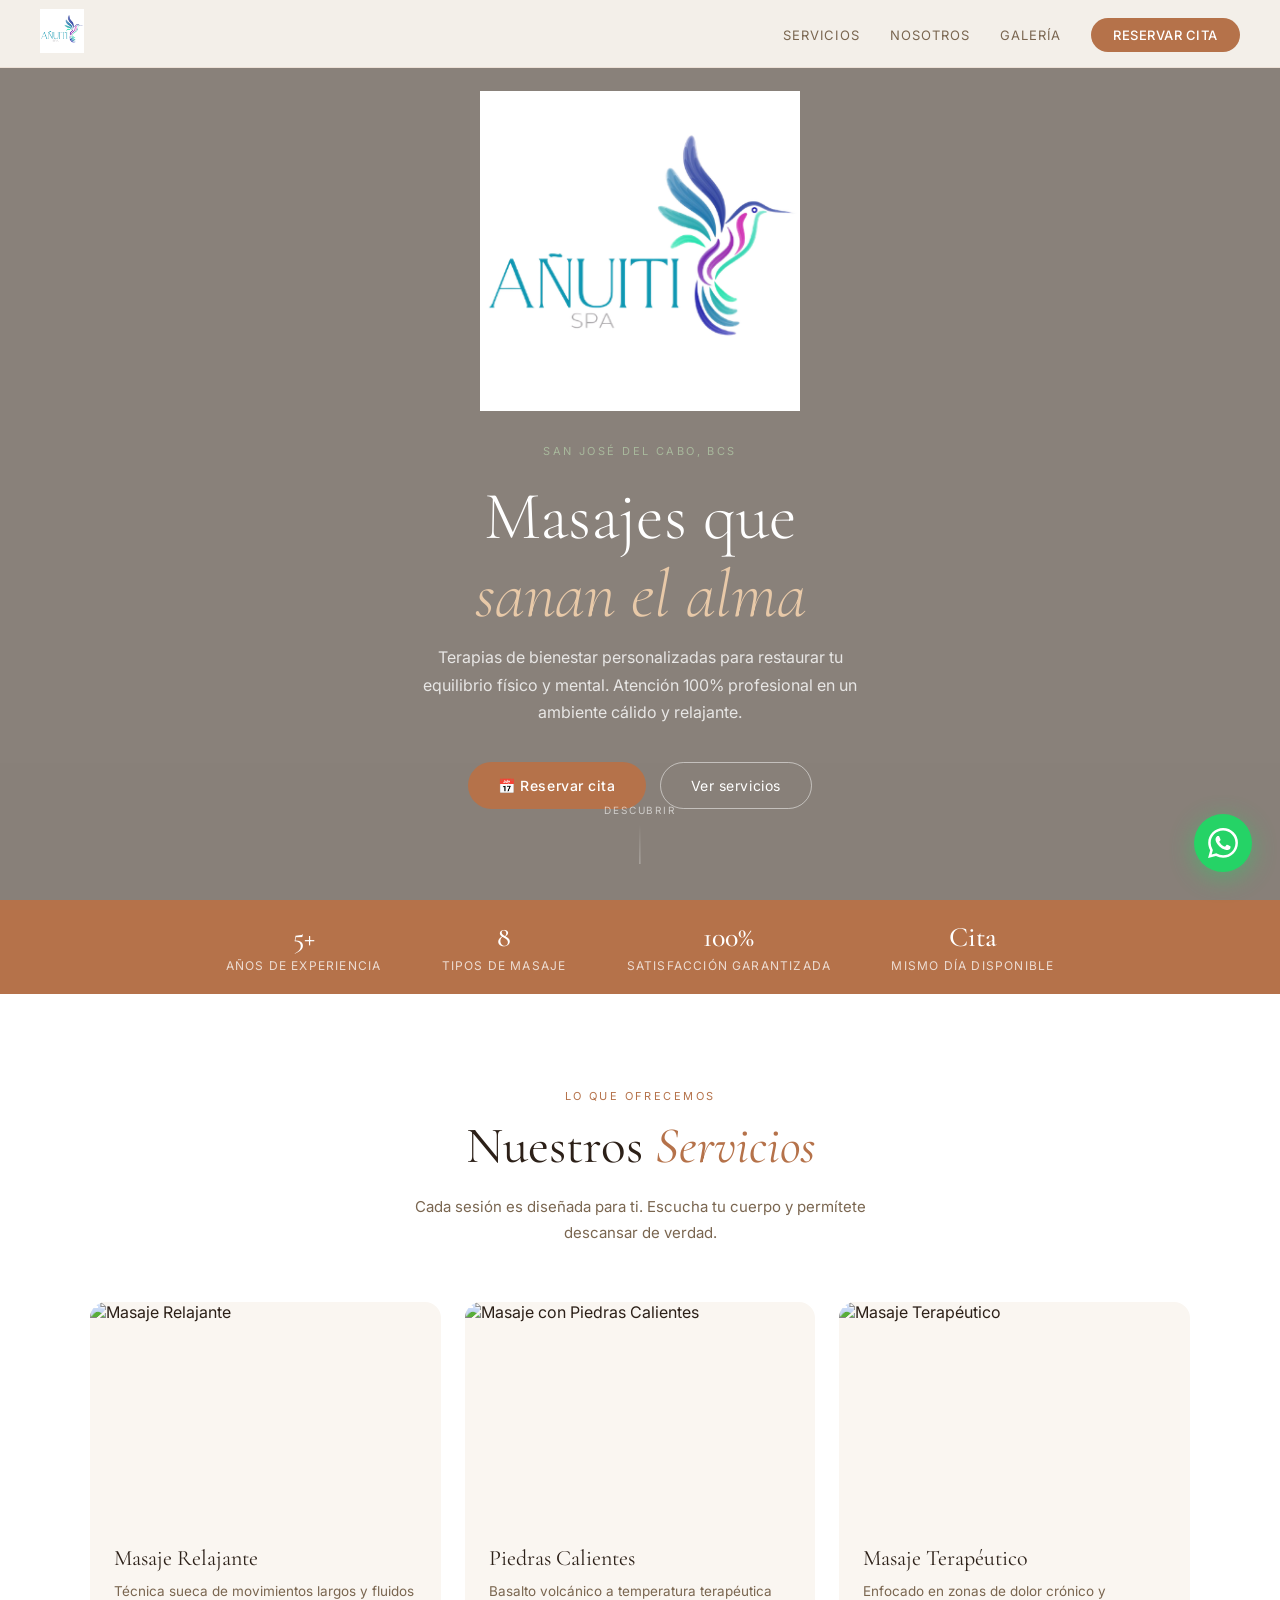
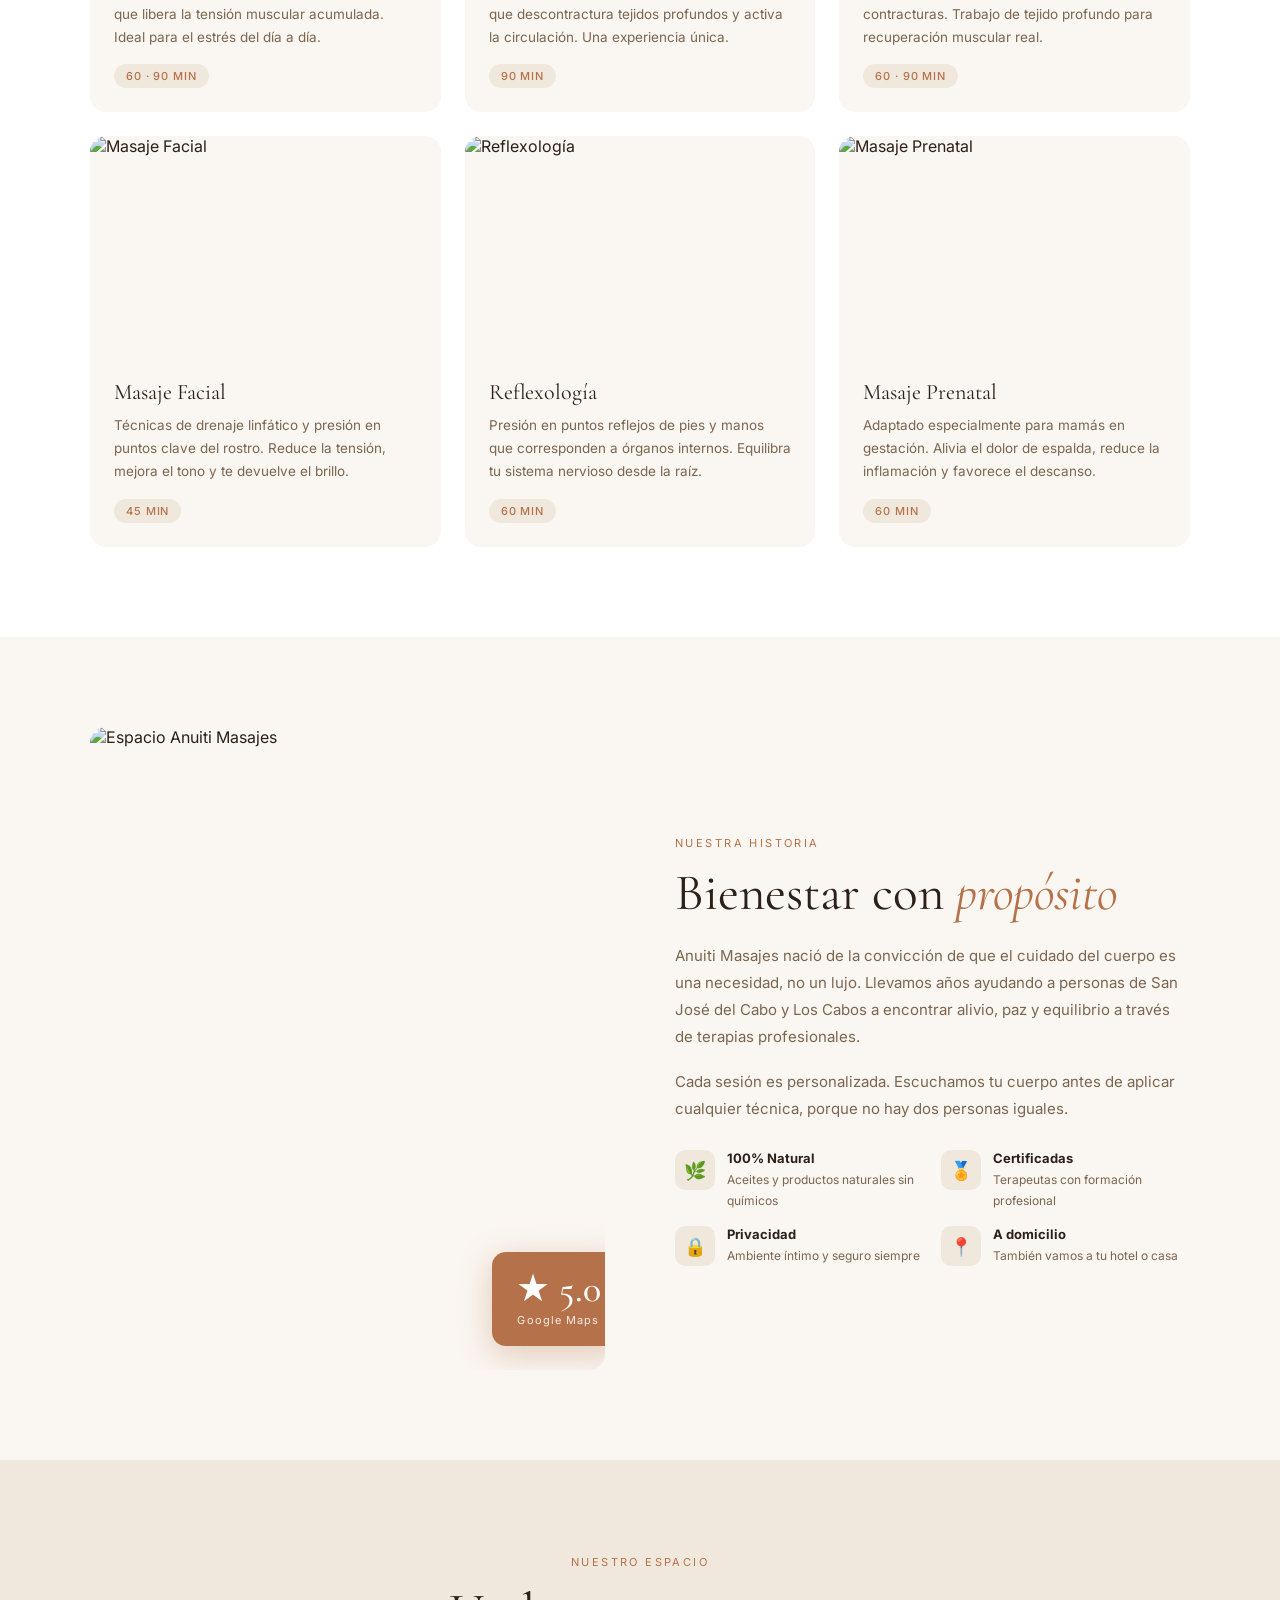
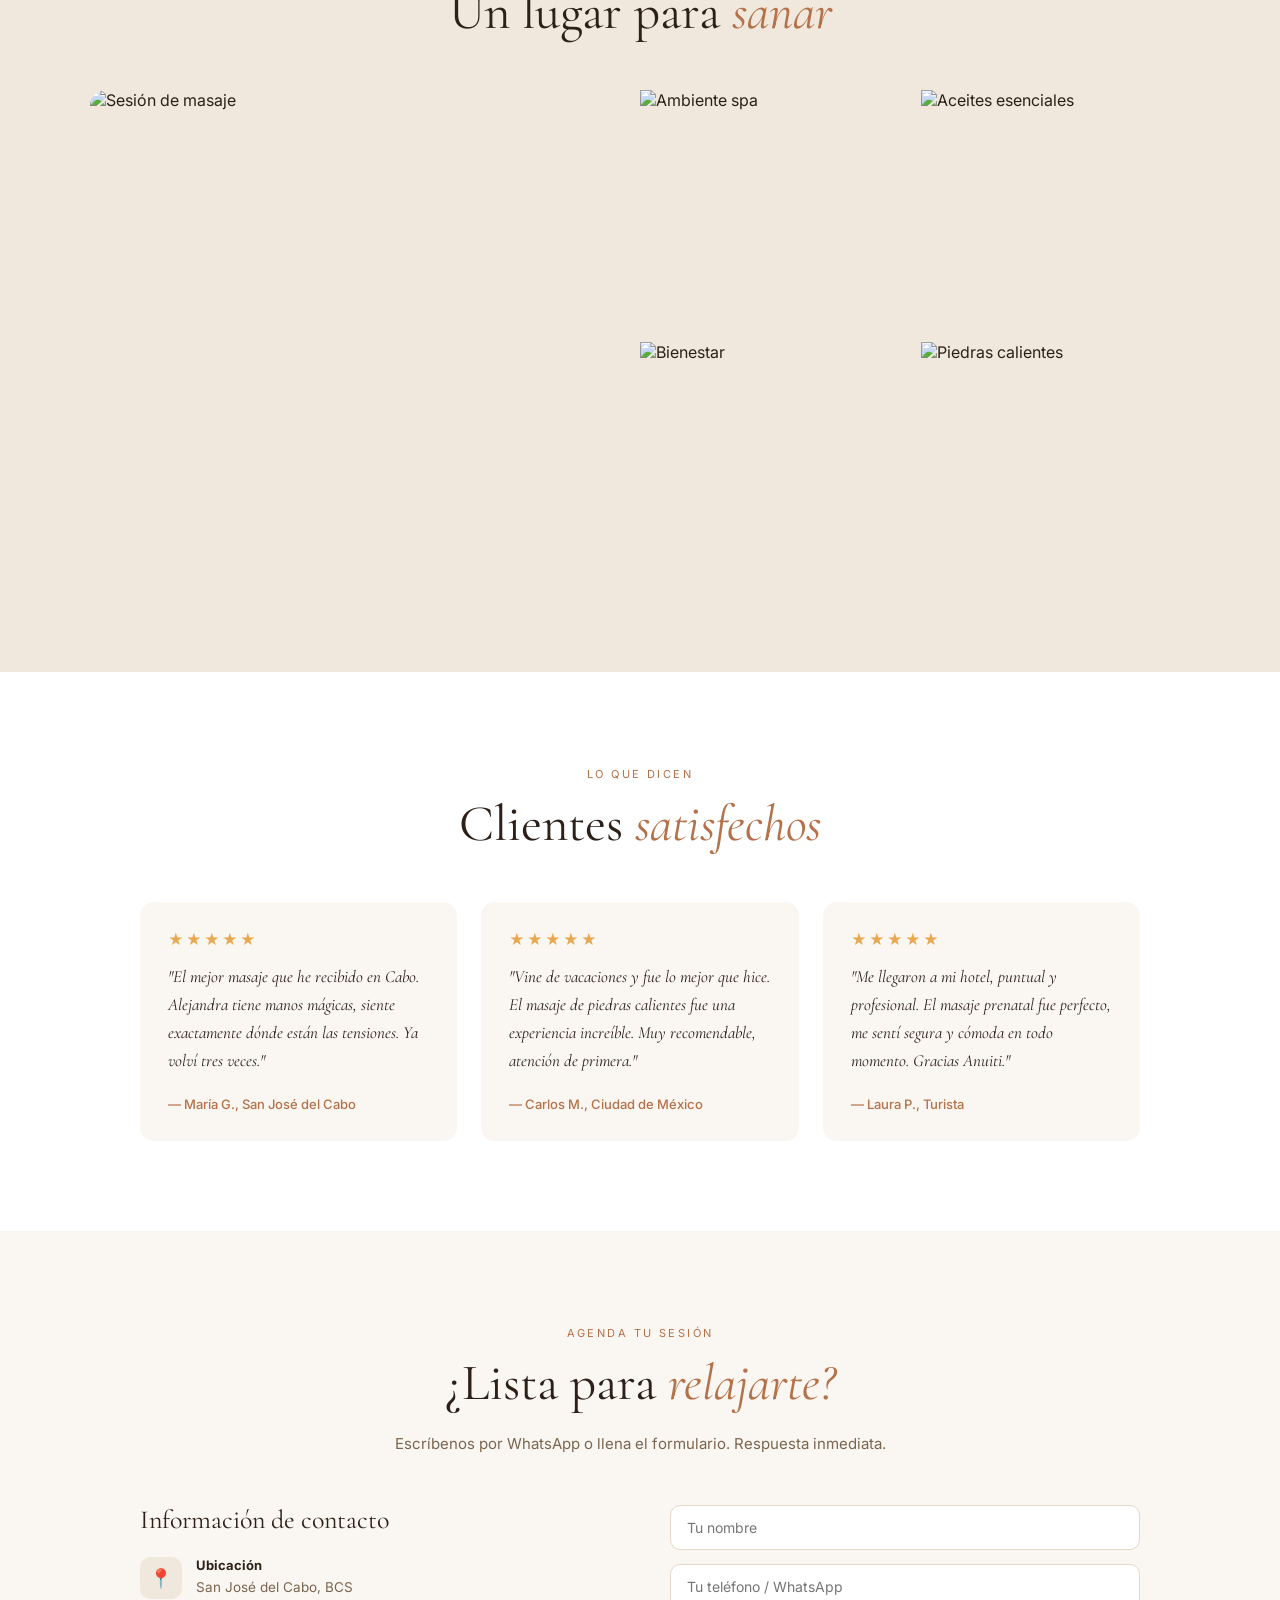
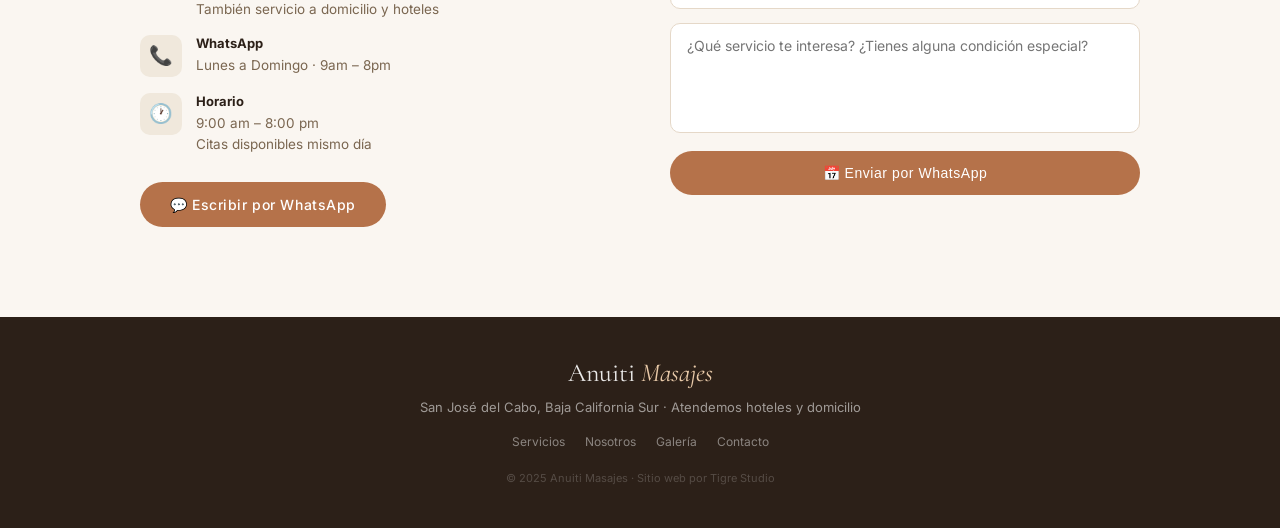
==== anuiti-masajes/index.html @ 9c4a6888 "Añuiti Spa — logo con animación fade en hero y nav" ====
<!DOCTYPE html>
<html lang="es">
<head>
<meta charset="UTF-8">
<meta name="viewport" content="width=device-width, initial-scale=1.0">
<title>Anuiti Masajes · San José del Cabo</title>
<link rel="preconnect" href="https://fonts.googleapis.com">
<link rel="preconnect" href="https://fonts.gstatic.com" crossorigin>
<link href="https://fonts.googleapis.com/css2?family=Cormorant+Garamond:ital,wght@0,300;0,400;0,500;1,300;1,400&family=Inter:wght@300;400;500&display=swap" rel="stylesheet">

<style>
  :root {
    --terra:      #B5724A;
    --terra-dark: #8C5235;
    --sage:       #7A8C6E;
    --sage-light: #A8B89C;
    --cream:      #FAF6F1;
    --cream-dark: #F0E8DC;
    --cream-mid:  #E5D8C8;
    --text-dark:  #2C2018;
    --text-mid:   #7A6650;
    --white:      #FFFFFF;
  }

  *, *::before, *::after { box-sizing: border-box; margin: 0; padding: 0; }
  html { scroll-behavior: smooth; }
  body {
    font-family: 'Inter', sans-serif;
    background: var(--cream);
    color: var(--text-dark);
    overflow-x: hidden;
  }
  h1, h2, h3, h4 {
    font-family: 'Cormorant Garamond', serif;
    font-weight: 400;
    line-height: 1.15;
  }

  /* ── NAV ──────────────────────────────────────────────── */
  nav {
    position: fixed;
    top: 0; left: 0; right: 0;
    z-index: 100;
    display: flex;
    align-items: center;
    justify-content: space-between;
    padding: 0 40px;
    height: 68px;
    background: rgba(250,246,241,0.94);
    backdrop-filter: blur(16px);
    border-bottom: 1px solid rgba(181,114,74,0.12);
    transition: box-shadow 0.3s;
  }
  nav.scrolled { box-shadow: 0 4px 24px rgba(44,32,24,0.08); }

  .nav-brand {
    font-family: 'Cormorant Garamond', serif;
    font-size: 22px;
    font-weight: 500;
    color: var(--terra-dark);
    letter-spacing: 0.04em;
    text-decoration: none;
  }
  .nav-brand span { font-style: italic; font-weight: 300; color: var(--terra); }

  .nav-links { display: flex; align-items: center; gap: 30px; list-style: none; }
  .nav-links a {
    font-size: 13px;
    font-weight: 400;
    letter-spacing: 0.08em;
    text-transform: uppercase;
    color: var(--text-mid);
    text-decoration: none;
    transition: color 0.2s;
  }
  .nav-links a:hover { color: var(--terra); }

  .nav-cta {
    background: var(--terra);
    color: #fff !important;
    padding: 9px 22px;
    border-radius: 40px;
    font-weight: 500 !important;
    letter-spacing: 0.04em !important;
    transition: background 0.2s !important;
  }
  .nav-cta:hover { background: var(--terra-dark) !important; }

  .nav-hamburger { display: none; cursor: pointer; padding: 4px; }
  .nav-hamburger span {
    display: block; width: 22px; height: 2px;
    background: var(--terra-dark); margin: 4px 0;
    transition: transform 0.3s;
  }

  /* ── HERO ──────────────────────────────────────────────── */
  .hero {
    position: relative;
    height: 100vh;
    min-height: 640px;
    display: flex;
    align-items: center;
    overflow: hidden;
  }
  .hero-img {
    position: absolute;
    inset: 0;
    background: url('https://images.unsplash.com/photo-1600334129128-685c5582fd35?w=1600&q=85&fit=crop') center/cover no-repeat;
  }
  .hero-overlay {
    position: absolute;
    inset: 0;
    background: rgba(44,32,24,0.55);
  }
  .hero-content {
    position: relative;
    z-index: 2;
    padding: 0 40px;
    max-width: 760px;
    text-align: center;
    margin: 0 auto;
    display: flex;
    flex-direction: column;
    align-items: center;
  }
  .hero-logo {
    width: clamp(180px, 32vw, 320px);
    margin-bottom: 28px;
    animation: heroLogoFade 2.8s ease-in-out forwards;
    opacity: 0;
  }
  @keyframes heroLogoFade {
    0%   { opacity: 0; transform: translateY(12px); }
    100% { opacity: 1; transform: translateY(0); }
  }
  .hero-text-wrap {
    animation: heroTextFade 2s ease-out 1.6s forwards;
    opacity: 0;
  }
  @keyframes heroTextFade {
    0%   { opacity: 0; transform: translateY(10px); }
    100% { opacity: 1; transform: translateY(0); }
  }
  .hero-eyebrow {
    display: inline-block;
    font-size: 11px;
    letter-spacing: 0.22em;
    text-transform: uppercase;
    color: var(--sage-light);
    margin-bottom: 20px;
  }
  .hero-content h1 {
    font-size: clamp(42px, 6vw, 68px);
    color: #fff;
    margin-bottom: 10px;
    font-weight: 300;
  }
  .hero-content h1 em {
    font-style: italic;
    color: #E8C9A8;
  }
  .hero-content p {
    font-size: 16px;
    line-height: 1.7;
    color: rgba(255,255,255,0.8);
    margin-bottom: 36px;
    max-width: 460px;
  }
  .hero-btns { display: flex; gap: 14px; flex-wrap: wrap; justify-content: center; }
  .btn-primary {
    display: inline-flex;
    align-items: center;
    gap: 8px;
    background: var(--terra);
    color: #fff;
    padding: 14px 30px;
    border-radius: 40px;
    font-size: 14px;
    font-weight: 500;
    text-decoration: none;
    letter-spacing: 0.04em;
    transition: background 0.2s, transform 0.2s;
  }
  .btn-primary:hover { background: var(--terra-dark); transform: translateY(-1px); }
  .btn-outline {
    display: inline-flex;
    align-items: center;
    gap: 8px;
    border: 1.5px solid rgba(255,255,255,0.5);
    color: #fff;
    padding: 14px 30px;
    border-radius: 40px;
    font-size: 14px;
    font-weight: 400;
    text-decoration: none;
    letter-spacing: 0.04em;
    transition: border-color 0.2s, background 0.2s;
  }
  .btn-outline:hover { border-color: #fff; background: rgba(255,255,255,0.1); }

  .hero-scroll {
    position: absolute;
    bottom: 36px;
    left: 50%;
    transform: translateX(-50%);
    display: flex;
    flex-direction: column;
    align-items: center;
    gap: 8px;
    z-index: 2;
    opacity: 0.6;
  }
  .hero-scroll span { font-size: 10px; letter-spacing: 0.18em; text-transform: uppercase; color: #fff; }
  .scroll-line {
    width: 1px; height: 40px;
    background: linear-gradient(to bottom, transparent, rgba(255,255,255,0.7));
    animation: scrollPulse 2s ease-in-out infinite;
  }
  @keyframes scrollPulse { 0%,100%{opacity:.4;transform:scaleY(1)} 50%{opacity:1;transform:scaleY(1.2)} }

  /* ── INTRO STRIP ───────────────────────────────────────── */
  .intro-strip {
    background: var(--terra);
    padding: 20px 40px;
    display: flex;
    justify-content: center;
    gap: 60px;
    flex-wrap: wrap;
  }
  .intro-stat { text-align: center; }
  .intro-stat strong {
    display: block;
    font-family: 'Cormorant Garamond', serif;
    font-size: 28px;
    font-weight: 500;
    color: #fff;
  }
  .intro-stat span { font-size: 12px; letter-spacing: 0.1em; text-transform: uppercase; color: rgba(255,255,255,0.75); }

  /* ── SECTION BASE ──────────────────────────────────────── */
  section { padding: 90px 40px; }
  .section-label {
    display: inline-block;
    font-size: 11px;
    letter-spacing: 0.22em;
    text-transform: uppercase;
    color: var(--terra);
    margin-bottom: 14px;
  }
  .section-title {
    font-size: clamp(34px, 4vw, 52px);
    color: var(--text-dark);
    margin-bottom: 18px;
  }
  .section-title em { font-style: italic; color: var(--terra); }
  .section-sub {
    font-size: 15px;
    line-height: 1.75;
    color: var(--text-mid);
    max-width: 520px;
  }
  .centered { text-align: center; }
  .centered .section-sub { margin: 0 auto; }

  /* ── SERVICIOS ─────────────────────────────────────────── */
  #servicios { background: var(--white); }
  .servicios-grid {
    display: grid;
    grid-template-columns: repeat(auto-fit, minmax(280px, 1fr));
    gap: 24px;
    margin-top: 56px;
    max-width: 1100px;
    margin-left: auto;
    margin-right: auto;
  }
  .servicio-card {
    background: var(--cream);
    border-radius: 16px;
    overflow: hidden;
    transition: transform 0.3s, box-shadow 0.3s;
  }
  .servicio-card:hover {
    transform: translateY(-6px);
    box-shadow: 0 20px 48px rgba(44,32,24,0.1);
  }
  .servicio-img {
    width: 100%;
    height: 220px;
    object-fit: cover;
    display: block;
  }
  .servicio-body { padding: 24px; }
  .servicio-body h3 {
    font-size: 22px;
    color: var(--text-dark);
    margin-bottom: 8px;
  }
  .servicio-body p {
    font-size: 13.5px;
    line-height: 1.7;
    color: var(--text-mid);
    margin-bottom: 16px;
  }
  .servicio-tag {
    display: inline-block;
    background: var(--cream-dark);
    color: var(--terra);
    font-size: 11px;
    font-weight: 500;
    letter-spacing: 0.08em;
    text-transform: uppercase;
    padding: 5px 12px;
    border-radius: 20px;
  }

  /* ── SOBRE NOSOTROS ────────────────────────────────────── */
  #nosotros {
    background: var(--cream);
    padding: 90px 40px;
  }
  .nosotros-wrap {
    display: grid;
    grid-template-columns: 1fr 1fr;
    gap: 70px;
    align-items: center;
    max-width: 1100px;
    margin: 0 auto;
  }
  .nosotros-img-wrap {
    position: relative;
    border-radius: 16px;
    overflow: hidden;
    aspect-ratio: 4/5;
  }
  .nosotros-img-wrap img {
    width: 100%;
    height: 100%;
    object-fit: cover;
  }
  .nosotros-badge {
    position: absolute;
    bottom: 24px;
    right: -20px;
    background: var(--terra);
    color: #fff;
    border-radius: 14px;
    padding: 18px 24px;
    text-align: center;
    box-shadow: 0 8px 32px rgba(181,114,74,0.35);
  }
  .nosotros-badge strong {
    display: block;
    font-family: 'Cormorant Garamond', serif;
    font-size: 38px;
    font-weight: 500;
    line-height: 1;
  }
  .nosotros-badge span { font-size: 11px; letter-spacing: 0.1em; opacity: 0.85; }
  .nosotros-text .section-title { margin-bottom: 20px; }
  .nosotros-text p {
    font-size: 15px;
    line-height: 1.8;
    color: var(--text-mid);
    margin-bottom: 18px;
  }
  .nosotros-pillars {
    display: grid;
    grid-template-columns: 1fr 1fr;
    gap: 16px;
    margin-top: 28px;
  }
  .pillar {
    display: flex;
    align-items: flex-start;
    gap: 12px;
  }
  .pillar-icon {
    width: 40px;
    height: 40px;
    border-radius: 10px;
    background: var(--cream-dark);
    display: flex;
    align-items: center;
    justify-content: center;
    font-size: 18px;
    flex-shrink: 0;
  }
  .pillar-text strong { display: block; font-size: 13px; color: var(--text-dark); margin-bottom: 2px; }
  .pillar-text span { font-size: 12px; color: var(--text-mid); line-height: 1.5; }

  /* ── GALERÍA ───────────────────────────────────────────── */
  #galeria { background: var(--cream-dark); }
  .galeria-grid {
    display: grid;
    grid-template-columns: 2fr 1fr 1fr;
    grid-template-rows: 240px 240px;
    gap: 12px;
    max-width: 1100px;
    margin: 48px auto 0;
    border-radius: 16px;
    overflow: hidden;
  }
  .galeria-item { overflow: hidden; position: relative; }
  .galeria-item img {
    width: 100%;
    height: 100%;
    object-fit: cover;
    transition: transform 0.5s;
  }
  .galeria-item:hover img { transform: scale(1.06); }
  .galeria-item:first-child { grid-row: 1 / 3; }

  /* ── TESTIMONIOS ───────────────────────────────────────── */
  #testimonios { background: var(--white); }
  .testimonios-grid {
    display: grid;
    grid-template-columns: repeat(auto-fit, minmax(280px, 1fr));
    gap: 24px;
    margin-top: 48px;
    max-width: 1000px;
    margin-left: auto;
    margin-right: auto;
  }
  .testimonio-card {
    background: var(--cream);
    border-radius: 14px;
    padding: 28px;
    position: relative;
  }
  .testimonio-stars { color: #E8A850; font-size: 15px; margin-bottom: 14px; letter-spacing: 2px; }
  .testimonio-card p {
    font-family: 'Cormorant Garamond', serif;
    font-size: 17px;
    font-style: italic;
    line-height: 1.65;
    color: var(--text-dark);
    margin-bottom: 18px;
  }
  .testimonio-autor { font-size: 13px; font-weight: 500; color: var(--terra); }

  /* ── CONTACTO ──────────────────────────────────────────── */
  #contacto { background: var(--cream); }
  .contacto-wrap {
    display: grid;
    grid-template-columns: 1fr 1fr;
    gap: 60px;
    max-width: 1000px;
    margin: 48px auto 0;
    align-items: start;
  }
  .contacto-info h3 {
    font-size: 26px;
    margin-bottom: 22px;
    color: var(--text-dark);
  }
  .contacto-items { display: flex; flex-direction: column; gap: 16px; }
  .contacto-item { display: flex; align-items: flex-start; gap: 14px; }
  .contacto-item-icon {
    width: 42px;
    height: 42px;
    border-radius: 10px;
    background: var(--cream-dark);
    display: flex;
    align-items: center;
    justify-content: center;
    font-size: 19px;
    flex-shrink: 0;
  }
  .contacto-item-text strong { display: block; font-size: 13px; color: var(--text-dark); margin-bottom: 3px; }
  .contacto-item-text span { font-size: 13.5px; color: var(--text-mid); line-height: 1.5; }

  .contacto-form { display: flex; flex-direction: column; gap: 14px; }
  .form-group input,
  .form-group textarea {
    width: 100%;
    padding: 13px 16px;
    border: 1.5px solid var(--cream-mid);
    border-radius: 10px;
    font-family: 'Inter', sans-serif;
    font-size: 14px;
    color: var(--text-dark);
    background: var(--white);
    outline: none;
    transition: border-color 0.2s;
    resize: none;
  }
  .form-group input:focus,
  .form-group textarea:focus { border-color: var(--terra); }
  .form-group textarea { height: 110px; }
  .form-submit {
    display: flex;
    align-items: center;
    justify-content: center;
    gap: 10px;
    background: var(--terra);
    color: #fff;
    padding: 14px 28px;
    border-radius: 40px;
    font-size: 14px;
    font-weight: 500;
    border: none;
    cursor: pointer;
    letter-spacing: 0.04em;
    transition: background 0.2s;
  }
  .form-submit:hover { background: var(--terra-dark); }

  /* ── FOOTER ────────────────────────────────────────────── */
  footer {
    background: var(--text-dark);
    color: rgba(255,255,255,0.55);
    padding: 40px;
    text-align: center;
  }
  .footer-brand {
    font-family: 'Cormorant Garamond', serif;
    font-size: 26px;
    font-weight: 400;
    color: rgba(255,255,255,0.9);
    margin-bottom: 8px;
    display: block;
  }
  .footer-brand em { font-style: italic; color: #E8C9A8; }
  footer p { font-size: 13px; line-height: 1.7; }
  .footer-links { margin-top: 16px; display: flex; justify-content: center; gap: 20px; flex-wrap: wrap; }
  .footer-links a { color: rgba(255,255,255,0.45); font-size: 12px; text-decoration: none; transition: color 0.2s; }
  .footer-links a:hover { color: #E8C9A8; }

  /* ── WHATSAPP FLOAT ────────────────────────────────────── */
  .wa-float {
    position: fixed;
    bottom: 28px;
    right: 28px;
    z-index: 999;
    width: 58px;
    height: 58px;
    background: #25D366;
    border-radius: 50%;
    display: flex;
    align-items: center;
    justify-content: center;
    box-shadow: 0 6px 24px rgba(37,211,102,0.45);
    transition: transform 0.2s, box-shadow 0.2s;
    text-decoration: none;
  }
  .wa-float:hover { transform: scale(1.08); box-shadow: 0 10px 32px rgba(37,211,102,0.55); }
  .wa-float svg { width: 30px; height: 30px; fill: #fff; }

  /* ── RESPONSIVE ────────────────────────────────────────── */
  @media (max-width: 768px) {
    nav { padding: 0 20px; }
    .nav-links { display: none; }
    .nav-hamburger { display: block; }
    .nav-links.open {
      display: flex;
      flex-direction: column;
      position: fixed;
      top: 68px; left: 0; right: 0;
      background: var(--cream);
      padding: 24px 20px;
      gap: 16px;
      border-bottom: 1px solid var(--cream-mid);
    }
    .hero-content { padding: 0 24px; }
    .hero-content h1 { font-size: 42px; }
    section { padding: 60px 20px; }
    .nosotros-wrap { grid-template-columns: 1fr; gap: 36px; }
    .nosotros-badge { right: 16px; }
    .galeria-grid { grid-template-columns: 1fr 1fr; grid-template-rows: auto; }
    .galeria-item:first-child { grid-row: auto; }
    .contacto-wrap { grid-template-columns: 1fr; gap: 36px; }
    .intro-strip { gap: 32px; padding: 20px; }
  }
</style>
</head>
<body>

<!-- NAV -->
<nav id="mainNav">
  <a href="#" class="nav-brand"><img src="assets/LOGO ANUITI.png" alt="Añuiti Spa" style="height:44px;width:auto;object-fit:contain;" /></a>
  <ul class="nav-links" id="navLinks">
    <li><a href="#servicios">Servicios</a></li>
    <li><a href="#nosotros">Nosotros</a></li>
    <li><a href="#galeria">Galería</a></li>
    <li><a href="#contacto" class="nav-cta">Reservar cita</a></li>
  </ul>
  <div class="nav-hamburger" id="hamburger" onclick="toggleMenu()">
    <span></span><span></span><span></span>
  </div>
</nav>

<!-- HERO -->
<section class="hero" id="inicio">
  <div class="hero-img"></div>
  <div class="hero-overlay"></div>
  <div class="hero-content">
    <img src="assets/LOGO ANUITI.png" alt="Añuiti Spa" class="hero-logo" />
    <div class="hero-text-wrap">
      <span class="hero-eyebrow">San José del Cabo, BCS</span>
      <h1>Masajes que<br><em>sanan el alma</em></h1>
      <p>Terapias de bienestar personalizadas para restaurar tu equilibrio físico y mental. Atención 100% profesional en un ambiente cálido y relajante.</p>
      <div class="hero-btns">
        <a href="https://wa.me/526241602028?text=Hola%2C%20me%20gustaría%20reservar%20una%20cita%20en%20Anuiti%20Masajes" class="btn-primary" target="_blank">
          📅 Reservar cita
        </a>
        <a href="#servicios" class="btn-outline">Ver servicios</a>
      </div>
    </div>
  </div>
  <div class="hero-scroll">
    <span>Descubrir</span>
    <div class="scroll-line"></div>
  </div>
</section>

<!-- INTRO STRIP -->
<div class="intro-strip">
  <div class="intro-stat">
    <strong>5+</strong>
    <span>Años de experiencia</span>
  </div>
  <div class="intro-stat">
    <strong>8</strong>
    <span>Tipos de masaje</span>
  </div>
  <div class="intro-stat">
    <strong>100%</strong>
    <span>Satisfacción garantizada</span>
  </div>
  <div class="intro-stat">
    <strong>Cita</strong>
    <span>Mismo día disponible</span>
  </div>
</div>

<!-- SERVICIOS -->
<section id="servicios">
  <div class="centered">
    <span class="section-label">Lo que ofrecemos</span>
    <h2 class="section-title">Nuestros <em>Servicios</em></h2>
    <p class="section-sub">Cada sesión es diseñada para ti. Escucha tu cuerpo y permítete descansar de verdad.</p>
  </div>
  <div class="servicios-grid">

    <div class="servicio-card">
      <img class="servicio-img"
        src="https://images.unsplash.com/photo-1519823551278-64ac92734fb1?w=600&q=80&fit=crop"
        alt="Masaje Relajante" loading="lazy">
      <div class="servicio-body">
        <h3>Masaje Relajante</h3>
        <p>Técnica sueca de movimientos largos y fluidos que libera la tensión muscular acumulada. Ideal para el estrés del día a día.</p>
        <span class="servicio-tag">60 · 90 min</span>
      </div>
    </div>

    <div class="servicio-card">
      <img class="servicio-img"
        src="https://images.unsplash.com/photo-1544161515-4ab6ce6db874?w=600&q=80&fit=crop"
        alt="Masaje con Piedras Calientes" loading="lazy">
      <div class="servicio-body">
        <h3>Piedras Calientes</h3>
        <p>Basalto volcánico a temperatura terapéutica que descontractura tejidos profundos y activa la circulación. Una experiencia única.</p>
        <span class="servicio-tag">90 min</span>
      </div>
    </div>

    <div class="servicio-card">
      <img class="servicio-img"
        src="https://images.unsplash.com/photo-1591291621164-2c6367723315?w=600&q=80&fit=crop"
        alt="Masaje Terapéutico" loading="lazy">
      <div class="servicio-body">
        <h3>Masaje Terapéutico</h3>
        <p>Enfocado en zonas de dolor crónico y contracturas. Trabajo de tejido profundo para recuperación muscular real.</p>
        <span class="servicio-tag">60 · 90 min</span>
      </div>
    </div>

    <div class="servicio-card">
      <img class="servicio-img"
        src="https://images.unsplash.com/photo-1570172619644-dfd03ed5d881?w=600&q=80&fit=crop"
        alt="Masaje Facial" loading="lazy">
      <div class="servicio-body">
        <h3>Masaje Facial</h3>
        <p>Técnicas de drenaje linfático y presión en puntos clave del rostro. Reduce la tensión, mejora el tono y te devuelve el brillo.</p>
        <span class="servicio-tag">45 min</span>
      </div>
    </div>

    <div class="servicio-card">
      <img class="servicio-img"
        src="https://images.unsplash.com/photo-1515377905703-c4788e51af15?w=600&q=80&fit=crop"
        alt="Reflexología" loading="lazy">
      <div class="servicio-body">
        <h3>Reflexología</h3>
        <p>Presión en puntos reflejos de pies y manos que corresponden a órganos internos. Equilibra tu sistema nervioso desde la raíz.</p>
        <span class="servicio-tag">60 min</span>
      </div>
    </div>

    <div class="servicio-card">
      <img class="servicio-img"
        src="https://images.unsplash.com/photo-1616394584738-fc6e612e71b9?w=600&q=80&fit=crop"
        alt="Masaje Prenatal" loading="lazy">
      <div class="servicio-body">
        <h3>Masaje Prenatal</h3>
        <p>Adaptado especialmente para mamás en gestación. Alivia el dolor de espalda, reduce la inflamación y favorece el descanso.</p>
        <span class="servicio-tag">60 min</span>
      </div>
    </div>

  </div>
</section>

<!-- SOBRE NOSOTROS -->
<section id="nosotros">
  <div class="nosotros-wrap">
    <div class="nosotros-img-wrap">
      <img src="https://images.unsplash.com/photo-1540555700478-4be289fbecef?w=700&q=85&fit=crop" alt="Espacio Anuiti Masajes">
      <div class="nosotros-badge">
        <strong>★ 5.0</strong>
        <span>Google Maps</span>
      </div>
    </div>
    <div class="nosotros-text">
      <span class="section-label">Nuestra historia</span>
      <h2 class="section-title">Bienestar con <em>propósito</em></h2>
      <p>Anuiti Masajes nació de la convicción de que el cuidado del cuerpo es una necesidad, no un lujo. Llevamos años ayudando a personas de San José del Cabo y Los Cabos a encontrar alivio, paz y equilibrio a través de terapias profesionales.</p>
      <p>Cada sesión es personalizada. Escuchamos tu cuerpo antes de aplicar cualquier técnica, porque no hay dos personas iguales.</p>
      <div class="nosotros-pillars">
        <div class="pillar">
          <div class="pillar-icon">🌿</div>
          <div class="pillar-text">
            <strong>100% Natural</strong>
            <span>Aceites y productos naturales sin químicos</span>
          </div>
        </div>
        <div class="pillar">
          <div class="pillar-icon">🏅</div>
          <div class="pillar-text">
            <strong>Certificadas</strong>
            <span>Terapeutas con formación profesional</span>
          </div>
        </div>
        <div class="pillar">
          <div class="pillar-icon">🔒</div>
          <div class="pillar-text">
            <strong>Privacidad</strong>
            <span>Ambiente íntimo y seguro siempre</span>
          </div>
        </div>
        <div class="pillar">
          <div class="pillar-icon">📍</div>
          <div class="pillar-text">
            <strong>A domicilio</strong>
            <span>También vamos a tu hotel o casa</span>
          </div>
        </div>
      </div>
    </div>
  </div>
</section>

<!-- GALERÍA -->
<section id="galeria">
  <div class="centered">
    <span class="section-label">Nuestro espacio</span>
    <h2 class="section-title">Un lugar para <em>sanar</em></h2>
  </div>
  <div class="galeria-grid">
    <div class="galeria-item">
      <img src="https://images.unsplash.com/photo-1600334129128-685c5582fd35?w=800&q=80&fit=crop" alt="Sesión de masaje" loading="lazy">
    </div>
    <div class="galeria-item">
      <img src="https://images.unsplash.com/photo-1510021115668-1b6dd74e02e8?w=500&q=80&fit=crop" alt="Ambiente spa" loading="lazy">
    </div>
    <div class="galeria-item">
      <img src="https://images.unsplash.com/photo-1612198188060-c7c2a3b66eae?w=500&q=80&fit=crop" alt="Aceites esenciales" loading="lazy">
    </div>
    <div class="galeria-item">
      <img src="https://images.unsplash.com/photo-1517841905240-472988babdf9?w=500&q=80&fit=crop" alt="Bienestar" loading="lazy">
    </div>
    <div class="galeria-item">
      <img src="https://images.unsplash.com/photo-1544161515-4ab6ce6db874?w=500&q=80&fit=crop" alt="Piedras calientes" loading="lazy">
    </div>
  </div>
</section>

<!-- TESTIMONIOS -->
<section id="testimonios">
  <div class="centered">
    <span class="section-label">Lo que dicen</span>
    <h2 class="section-title">Clientes <em>satisfechos</em></h2>
  </div>
  <div class="testimonios-grid">
    <div class="testimonio-card">
      <div class="testimonio-stars">★★★★★</div>
      <p>"El mejor masaje que he recibido en Cabo. Alejandra tiene manos mágicas, siente exactamente dónde están las tensiones. Ya volví tres veces."</p>
      <span class="testimonio-autor">— María G., San José del Cabo</span>
    </div>
    <div class="testimonio-card">
      <div class="testimonio-stars">★★★★★</div>
      <p>"Vine de vacaciones y fue lo mejor que hice. El masaje de piedras calientes fue una experiencia increíble. Muy recomendable, atención de primera."</p>
      <span class="testimonio-autor">— Carlos M., Ciudad de México</span>
    </div>
    <div class="testimonio-card">
      <div class="testimonio-stars">★★★★★</div>
      <p>"Me llegaron a mi hotel, puntual y profesional. El masaje prenatal fue perfecto, me sentí segura y cómoda en todo momento. Gracias Anuiti."</p>
      <span class="testimonio-autor">— Laura P., Turista</span>
    </div>
  </div>
</section>

<!-- CONTACTO -->
<section id="contacto">
  <div class="centered">
    <span class="section-label">Agenda tu sesión</span>
    <h2 class="section-title">¿Lista para <em>relajarte?</em></h2>
    <p class="section-sub">Escríbenos por WhatsApp o llena el formulario. Respuesta inmediata.</p>
  </div>
  <div class="contacto-wrap">
    <div class="contacto-info">
      <h3>Información de contacto</h3>
      <div class="contacto-items">
        <div class="contacto-item">
          <div class="contacto-item-icon">📍</div>
          <div class="contacto-item-text">
            <strong>Ubicación</strong>
            <span>San José del Cabo, BCS<br>También servicio a domicilio y hoteles</span>
          </div>
        </div>
        <div class="contacto-item">
          <div class="contacto-item-icon">📞</div>
          <div class="contacto-item-text">
            <strong>WhatsApp</strong>
            <span>Lunes a Domingo · 9am – 8pm</span>
          </div>
        </div>
        <div class="contacto-item">
          <div class="contacto-item-icon">🕐</div>
          <div class="contacto-item-text">
            <strong>Horario</strong>
            <span>9:00 am – 8:00 pm<br>Citas disponibles mismo día</span>
          </div>
        </div>
      </div>
      <br>
      <a href="https://wa.me/526241602028?text=Hola%2C%20quiero%20reservar%20una%20cita%20en%20Anuiti%20Masajes" class="btn-primary" target="_blank" style="display:inline-flex; margin-top:8px;">
        💬 Escribir por WhatsApp
      </a>
    </div>
    <form class="contacto-form" onsubmit="sendWA(event)">
      <div class="form-group">
        <input type="text" id="fname" placeholder="Tu nombre" required>
      </div>
      <div class="form-group">
        <input type="tel" id="fphone" placeholder="Tu teléfono / WhatsApp">
      </div>
      <div class="form-group">
        <textarea id="fmsg" placeholder="¿Qué servicio te interesa? ¿Tienes alguna condición especial?"></textarea>
      </div>
      <button type="submit" class="form-submit">
        📅 Enviar por WhatsApp
      </button>
    </form>
  </div>
</section>

<!-- FOOTER -->
<footer>
  <span class="footer-brand">Anuiti <em>Masajes</em></span>
  <p>San José del Cabo, Baja California Sur · Atendemos hoteles y domicilio</p>
  <div class="footer-links">
    <a href="#servicios">Servicios</a>
    <a href="#nosotros">Nosotros</a>
    <a href="#galeria">Galería</a>
    <a href="#contacto">Contacto</a>
  </div>
  <p style="margin-top:20px; font-size:11px; opacity:0.35;">© 2025 Anuiti Masajes · Sitio web por Tigre Studio</p>
</footer>

<!-- WhatsApp Float -->
<a class="wa-float" href="https://wa.me/526241602028?text=Hola%2C%20me%20gustaría%20información%20sobre%20Anuiti%20Masajes" target="_blank" aria-label="WhatsApp">
  <svg viewBox="0 0 24 24" xmlns="http://www.w3.org/2000/svg">
    <path d="M17.472 14.382c-.297-.149-1.758-.867-2.03-.967-.273-.099-.471-.148-.67.15-.197.297-.767.966-.94 1.164-.173.199-.347.223-.644.075-.297-.15-1.255-.463-2.39-1.475-.883-.788-1.48-1.761-1.653-2.059-.173-.297-.018-.458.13-.606.134-.133.298-.347.446-.52.149-.174.198-.298.298-.497.099-.198.05-.371-.025-.52-.075-.149-.669-1.612-.916-2.207-.242-.579-.487-.5-.669-.51-.173-.008-.371-.01-.57-.01-.198 0-.52.074-.792.372-.272.297-1.04 1.016-1.04 2.479 0 1.462 1.065 2.875 1.213 3.074.149.198 2.096 3.2 5.077 4.487.709.306 1.262.489 1.694.625.712.227 1.36.195 1.871.118.571-.085 1.758-.719 2.006-1.413.248-.694.248-1.289.173-1.413-.074-.124-.272-.198-.57-.347m-5.421 7.403h-.004a9.87 9.87 0 01-5.031-1.378l-.361-.214-3.741.982.998-3.648-.235-.374a9.86 9.86 0 01-1.51-5.26c.001-5.45 4.436-9.884 9.888-9.884 2.64 0 5.122 1.03 6.988 2.898a9.825 9.825 0 012.893 6.994c-.003 5.45-4.437 9.884-9.885 9.884m8.413-18.297A11.815 11.815 0 0012.05 0C5.495 0 .16 5.335.157 11.892c0 2.096.547 4.142 1.588 5.945L.057 24l6.305-1.654a11.882 11.882 0 005.683 1.448h.005c6.554 0 11.89-5.335 11.893-11.893a11.821 11.821 0 00-3.48-8.413z"/>
  </svg>
</a>

<script>
  // Nav scroll effect
  window.addEventListener('scroll', () => {
    document.getElementById('mainNav').classList.toggle('scrolled', window.scrollY > 30);
  });

  // Mobile menu
  function toggleMenu() {
    document.getElementById('navLinks').classList.toggle('open');
  }
  document.querySelectorAll('.nav-links a').forEach(a => {
    a.addEventListener('click', () => document.getElementById('navLinks').classList.remove('open'));
  });

  // Form → WhatsApp
  function sendWA(e) {
    e.preventDefault();
    const nombre = document.getElementById('fname').value.trim();
    const telefono = document.getElementById('fphone').value.trim();
    const msg = document.getElementById('fmsg').value.trim();
    const texto = `Hola, soy *${nombre}*${telefono ? ' ('+telefono+')' : ''}. Me gustaría reservar una cita en Anuiti Masajes.${msg ? '\n\n' + msg : ''}`;
    window.open('https://wa.me/526241602028?text=' + encodeURIComponent(texto), '_blank');
  }
</script>
</body>
</html>
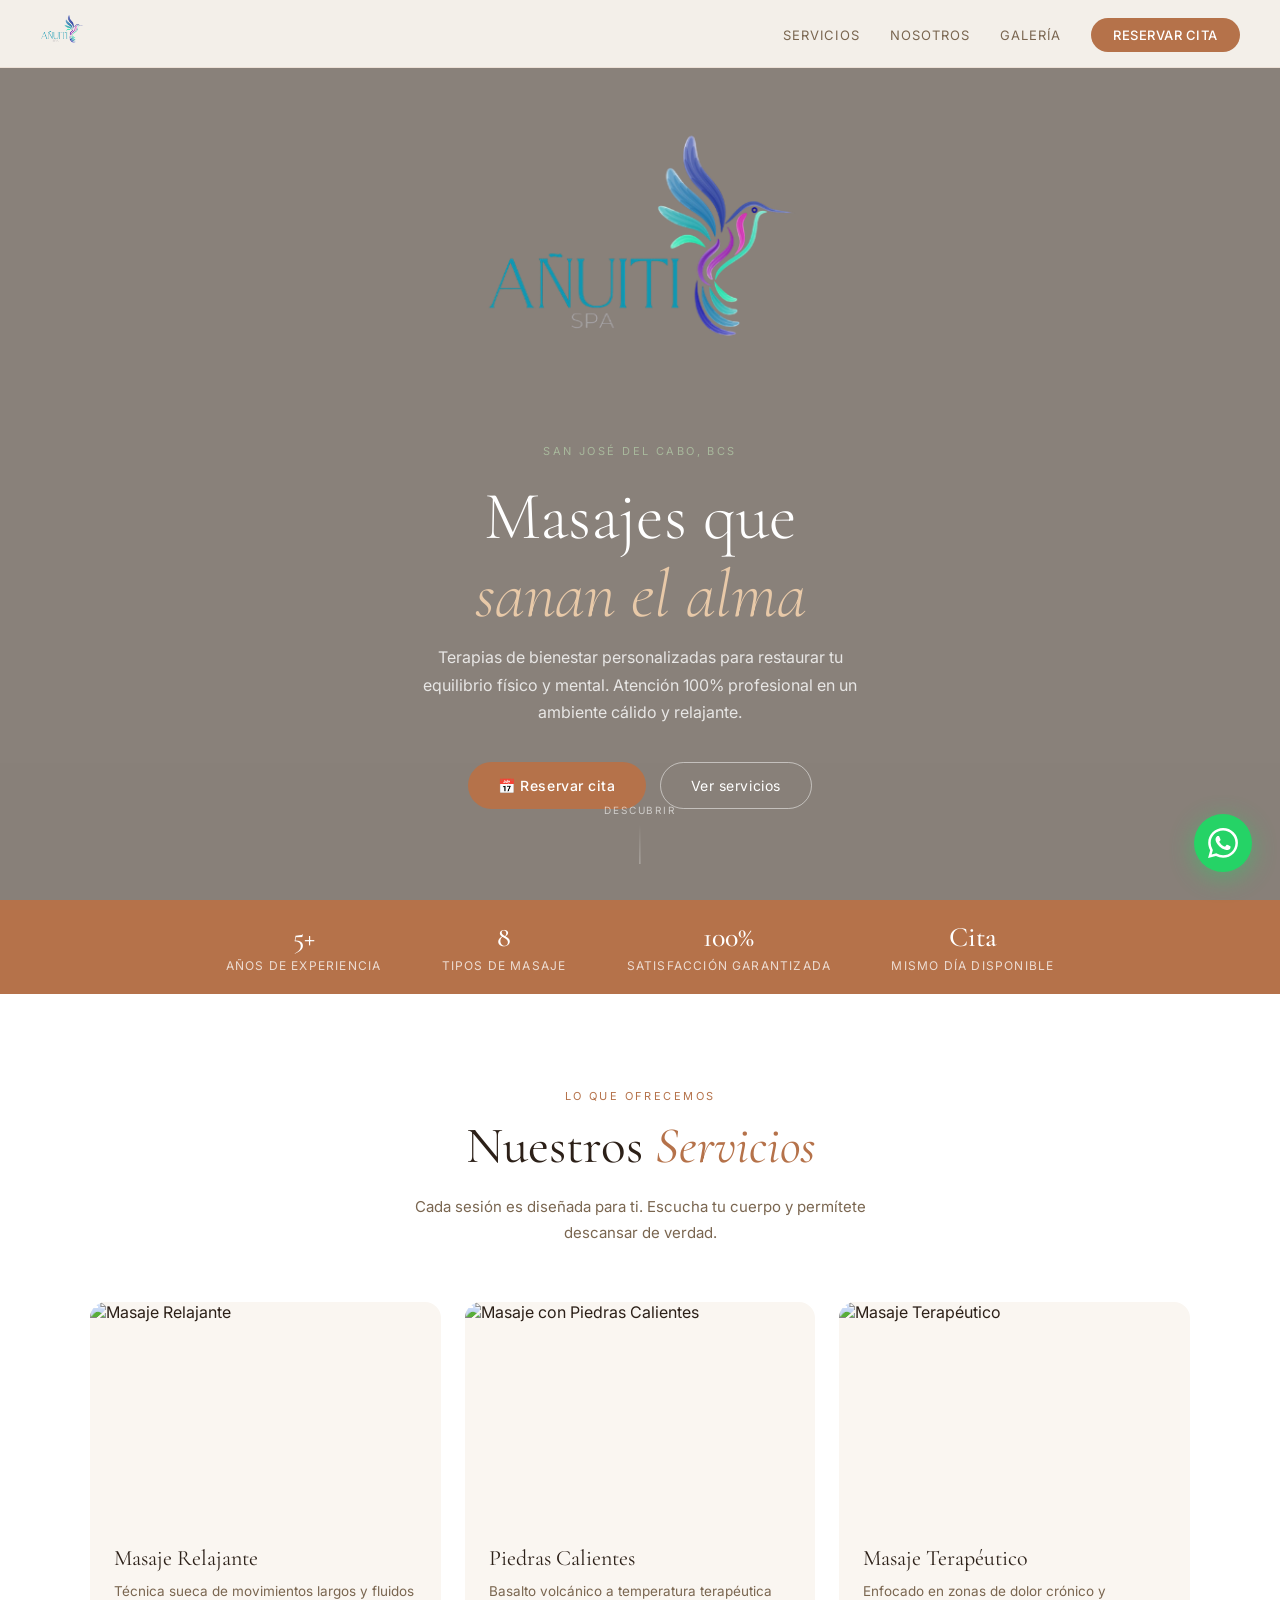
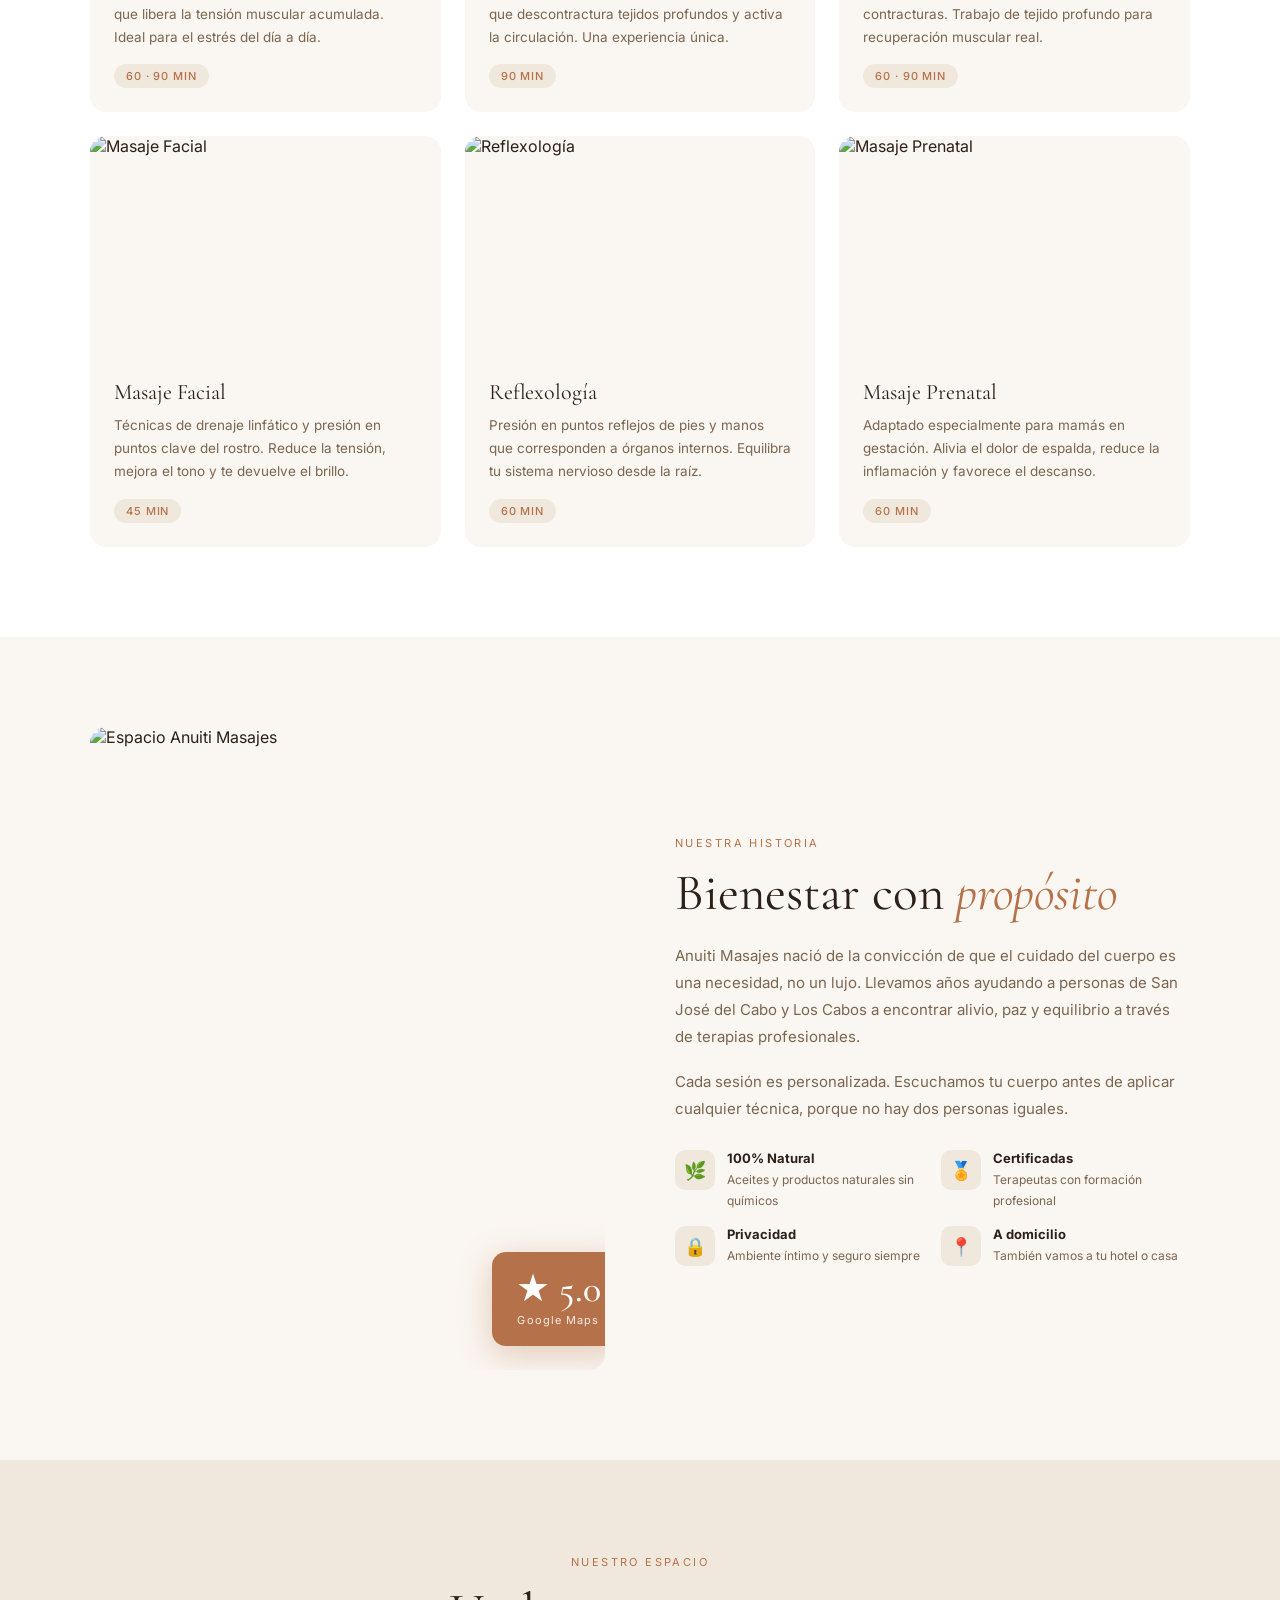
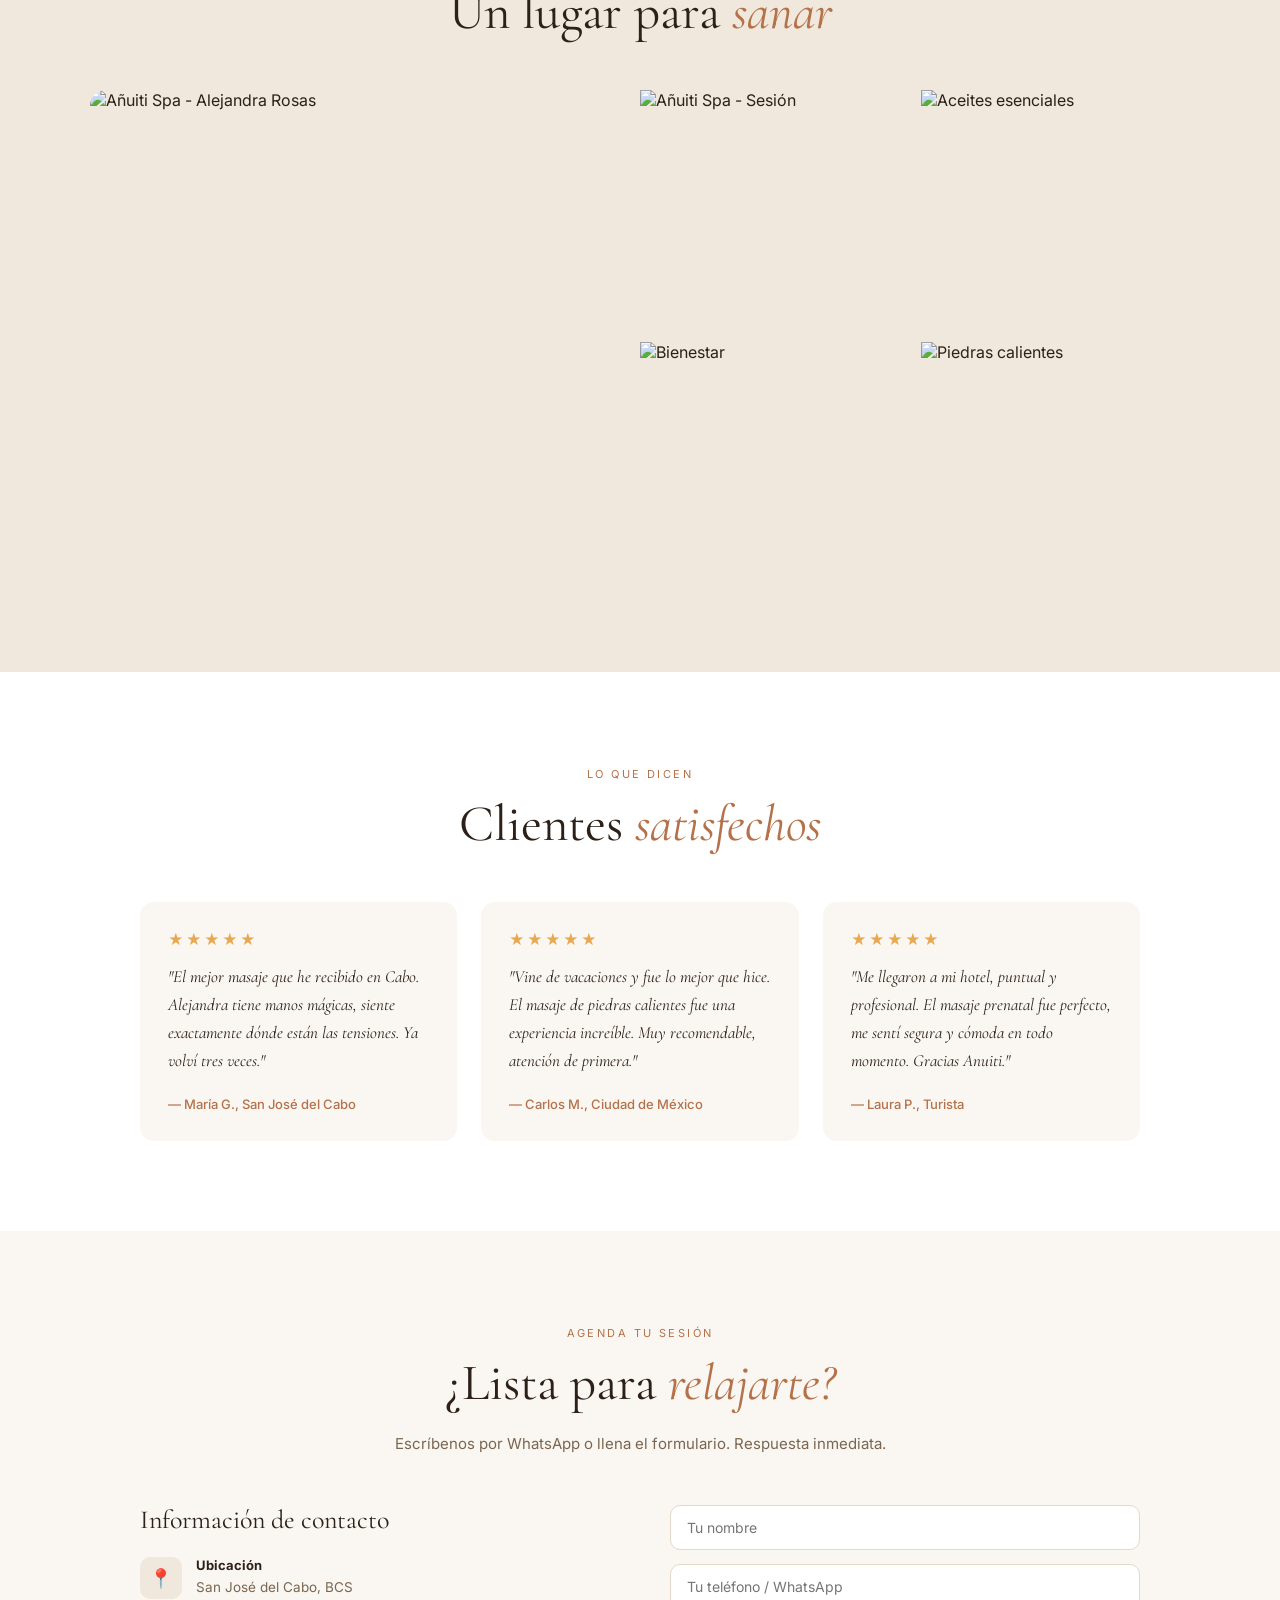
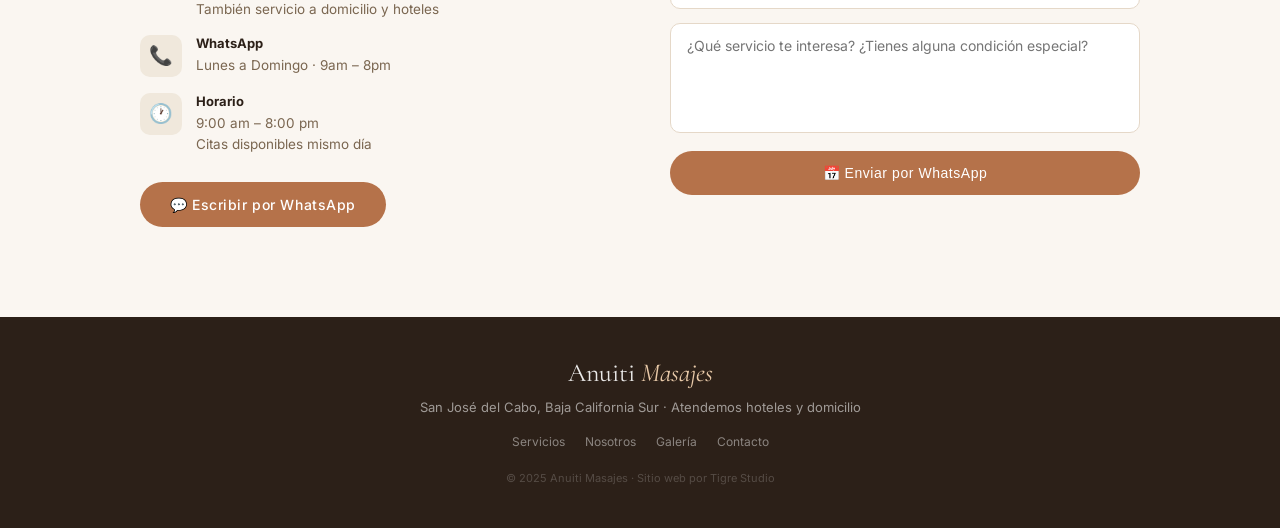
==== commit 55a68004: "Añuiti — logo transparente + fotos reales en galería" ====
--- a/anuiti-masajes/index.html
+++ b/anuiti-masajes/index.html
@@ -577,7 +577,7 @@
 
 <!-- NAV -->
 <nav id="mainNav">
-  <a href="#" class="nav-brand"><img src="assets/LOGO ANUITI.png" alt="Añuiti Spa" style="height:44px;width:auto;object-fit:contain;" /></a>
+  <a href="#" class="nav-brand"><img src="assets/LOGO ANUITI OK TRANSPARENTE.png" alt="Añuiti Spa" style="height:44px;width:auto;object-fit:contain;" /></a>
   <ul class="nav-links" id="navLinks">
     <li><a href="#servicios">Servicios</a></li>
     <li><a href="#nosotros">Nosotros</a></li>
@@ -594,7 +594,7 @@
   <div class="hero-img"></div>
   <div class="hero-overlay"></div>
   <div class="hero-content">
-    <img src="assets/LOGO ANUITI.png" alt="Añuiti Spa" class="hero-logo" />
+    <img src="assets/LOGO ANUITI OK TRANSPARENTE.png" alt="Añuiti Spa" class="hero-logo" />
     <div class="hero-text-wrap">
       <span class="hero-eyebrow">San José del Cabo, BCS</span>
       <h1>Masajes que<br><em>sanan el alma</em></h1>
@@ -768,10 +768,10 @@
   </div>
   <div class="galeria-grid">
     <div class="galeria-item">
-      <img src="https://images.unsplash.com/photo-1600334129128-685c5582fd35?w=800&q=80&fit=crop" alt="Sesión de masaje" loading="lazy">
+      <img src="assets/Captura de pantalla 2026-06-01 a las 9.44.19 a. m..png" alt="Añuiti Spa - Alejandra Rosas" loading="lazy">
     </div>
     <div class="galeria-item">
-      <img src="https://images.unsplash.com/photo-1510021115668-1b6dd74e02e8?w=500&q=80&fit=crop" alt="Ambiente spa" loading="lazy">
+      <img src="assets/Captura de pantalla 2026-06-01 a las 9.44.31 a. m..png" alt="Añuiti Spa - Sesión" loading="lazy">
     </div>
     <div class="galeria-item">
       <img src="https://images.unsplash.com/photo-1612198188060-c7c2a3b66eae?w=500&q=80&fit=crop" alt="Aceites esenciales" loading="lazy">
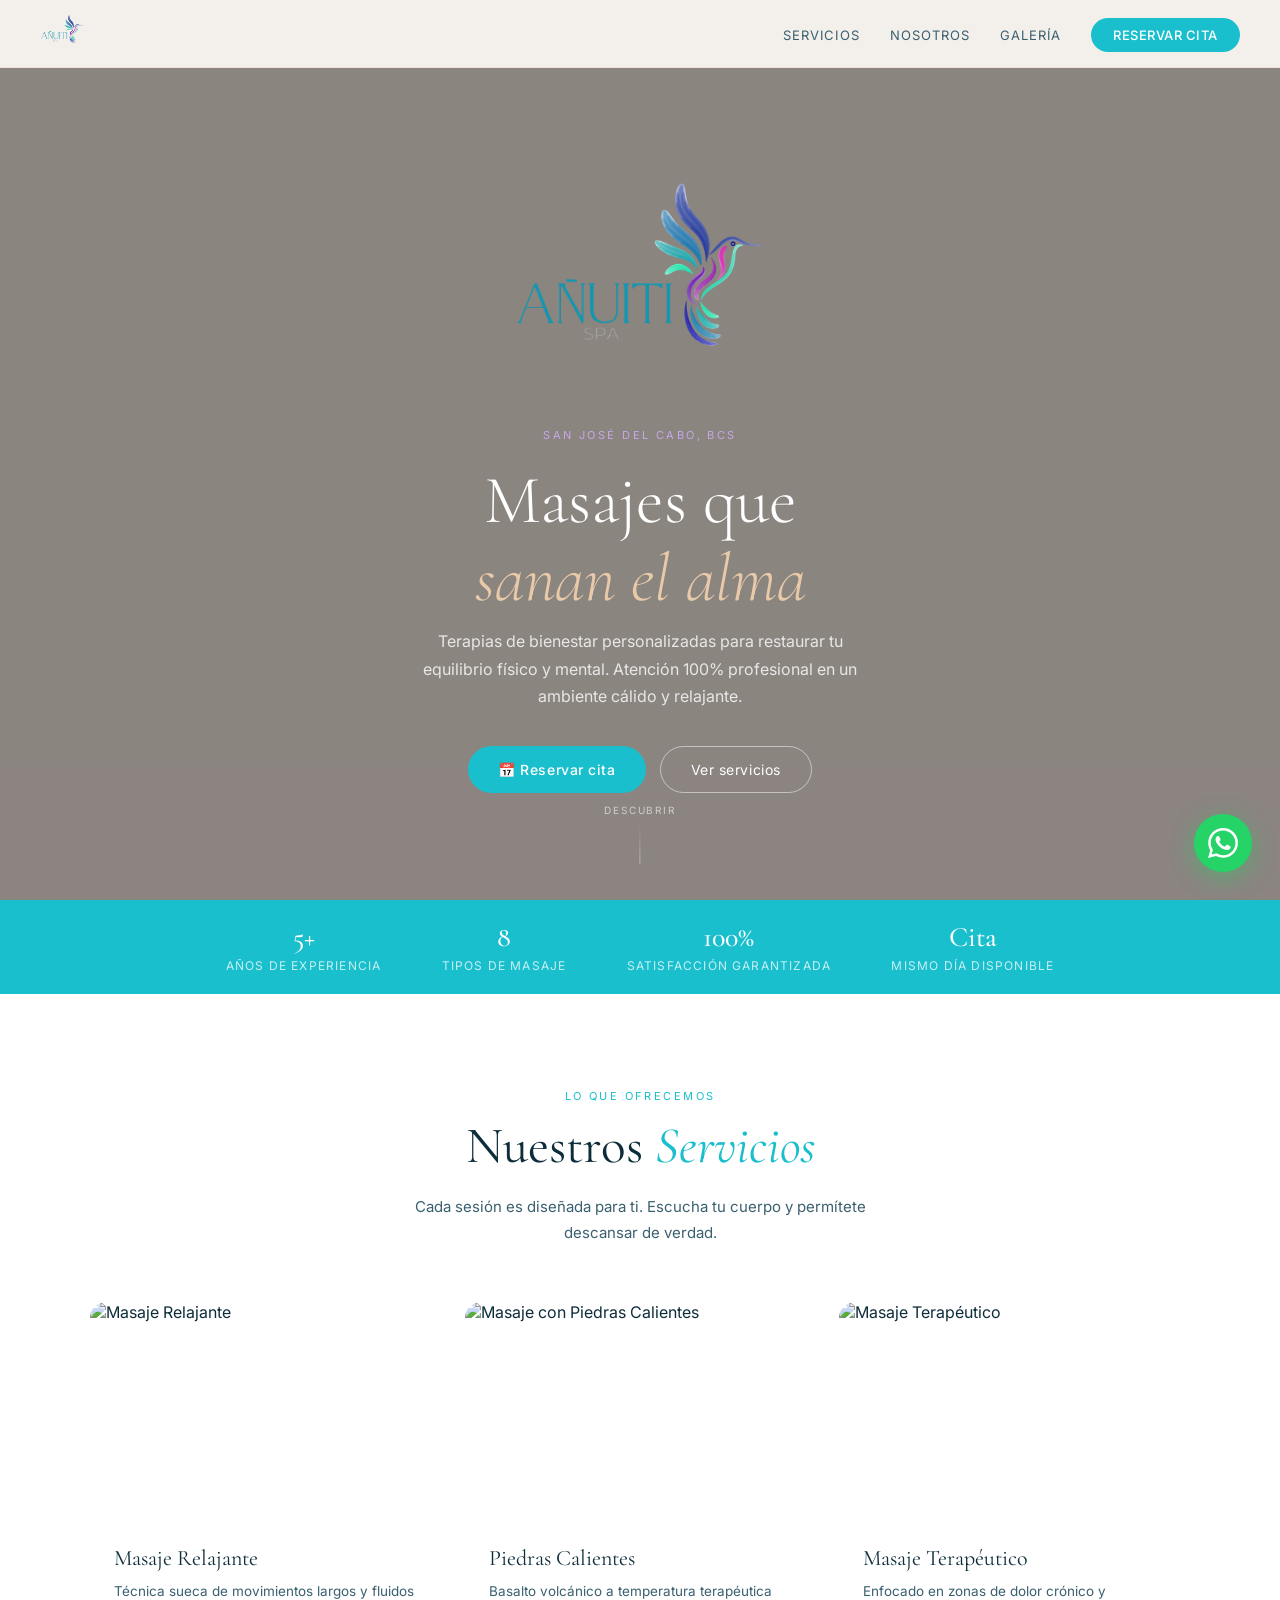
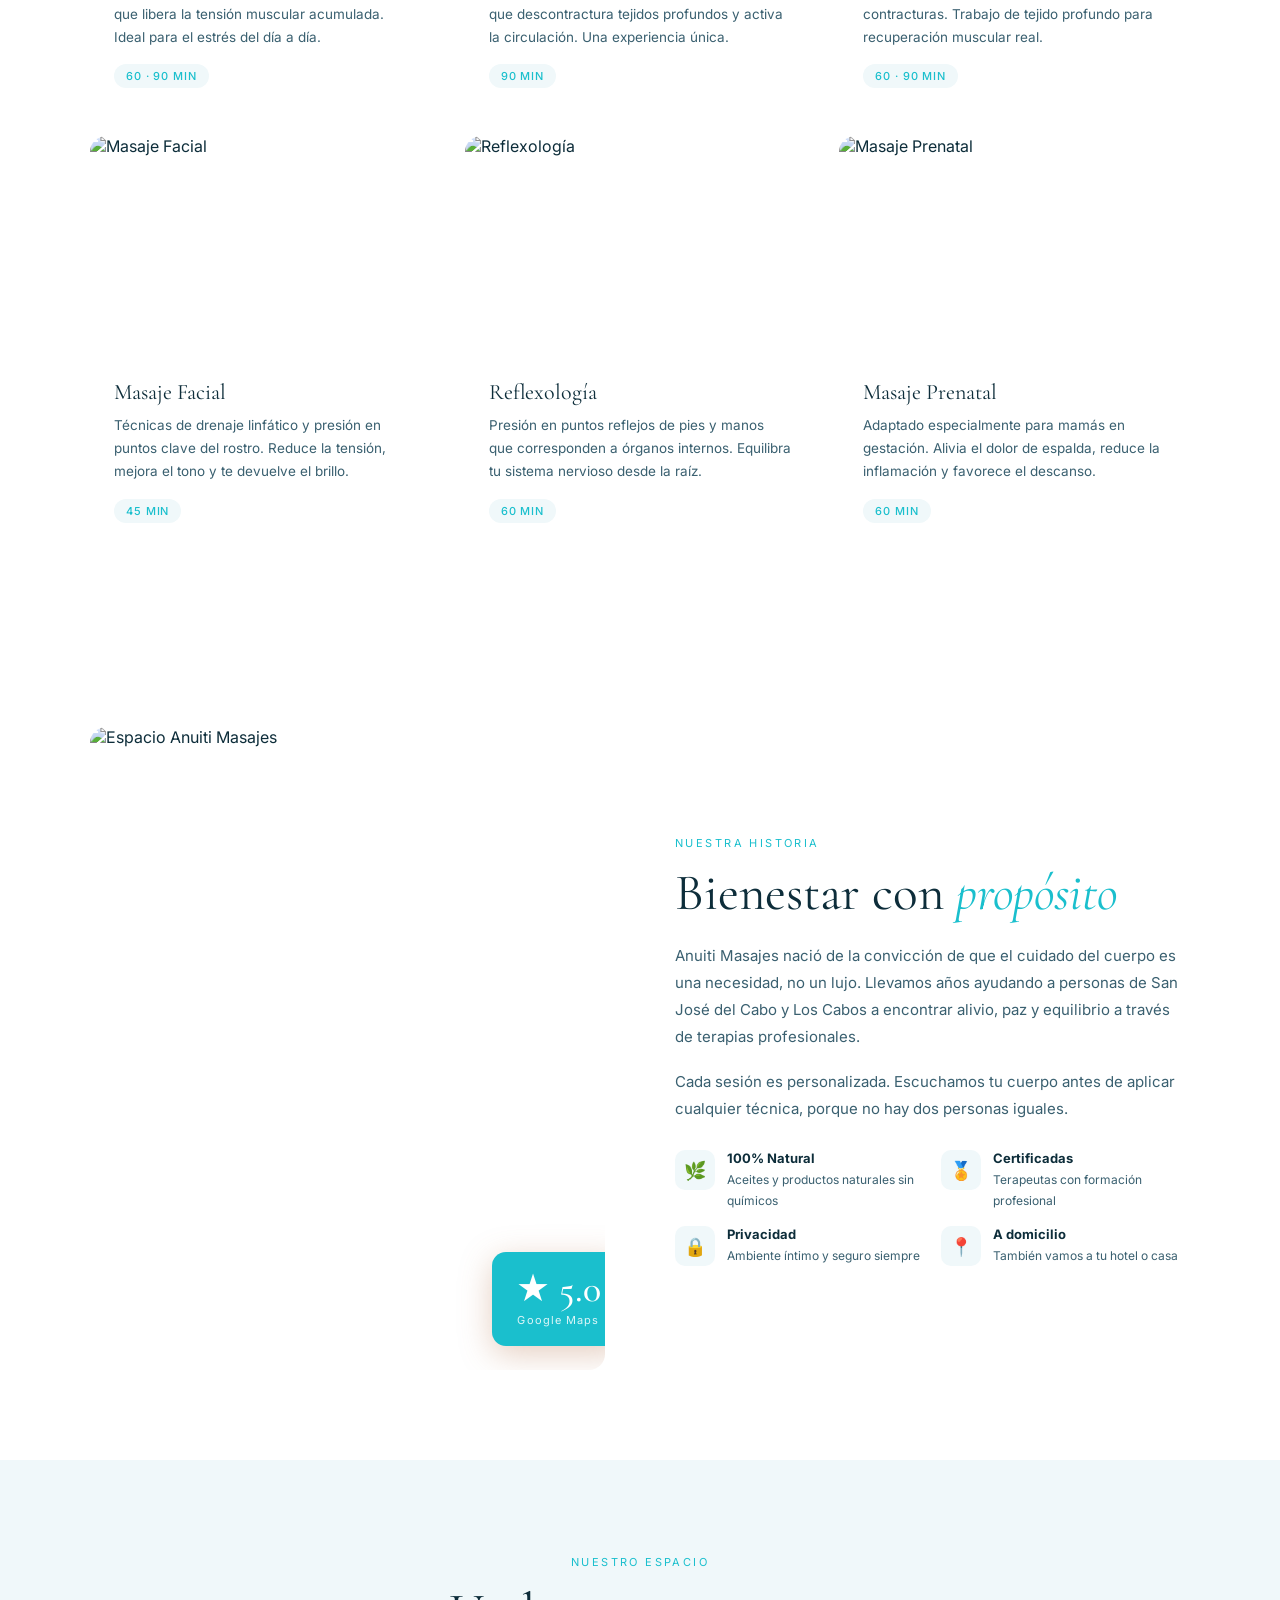
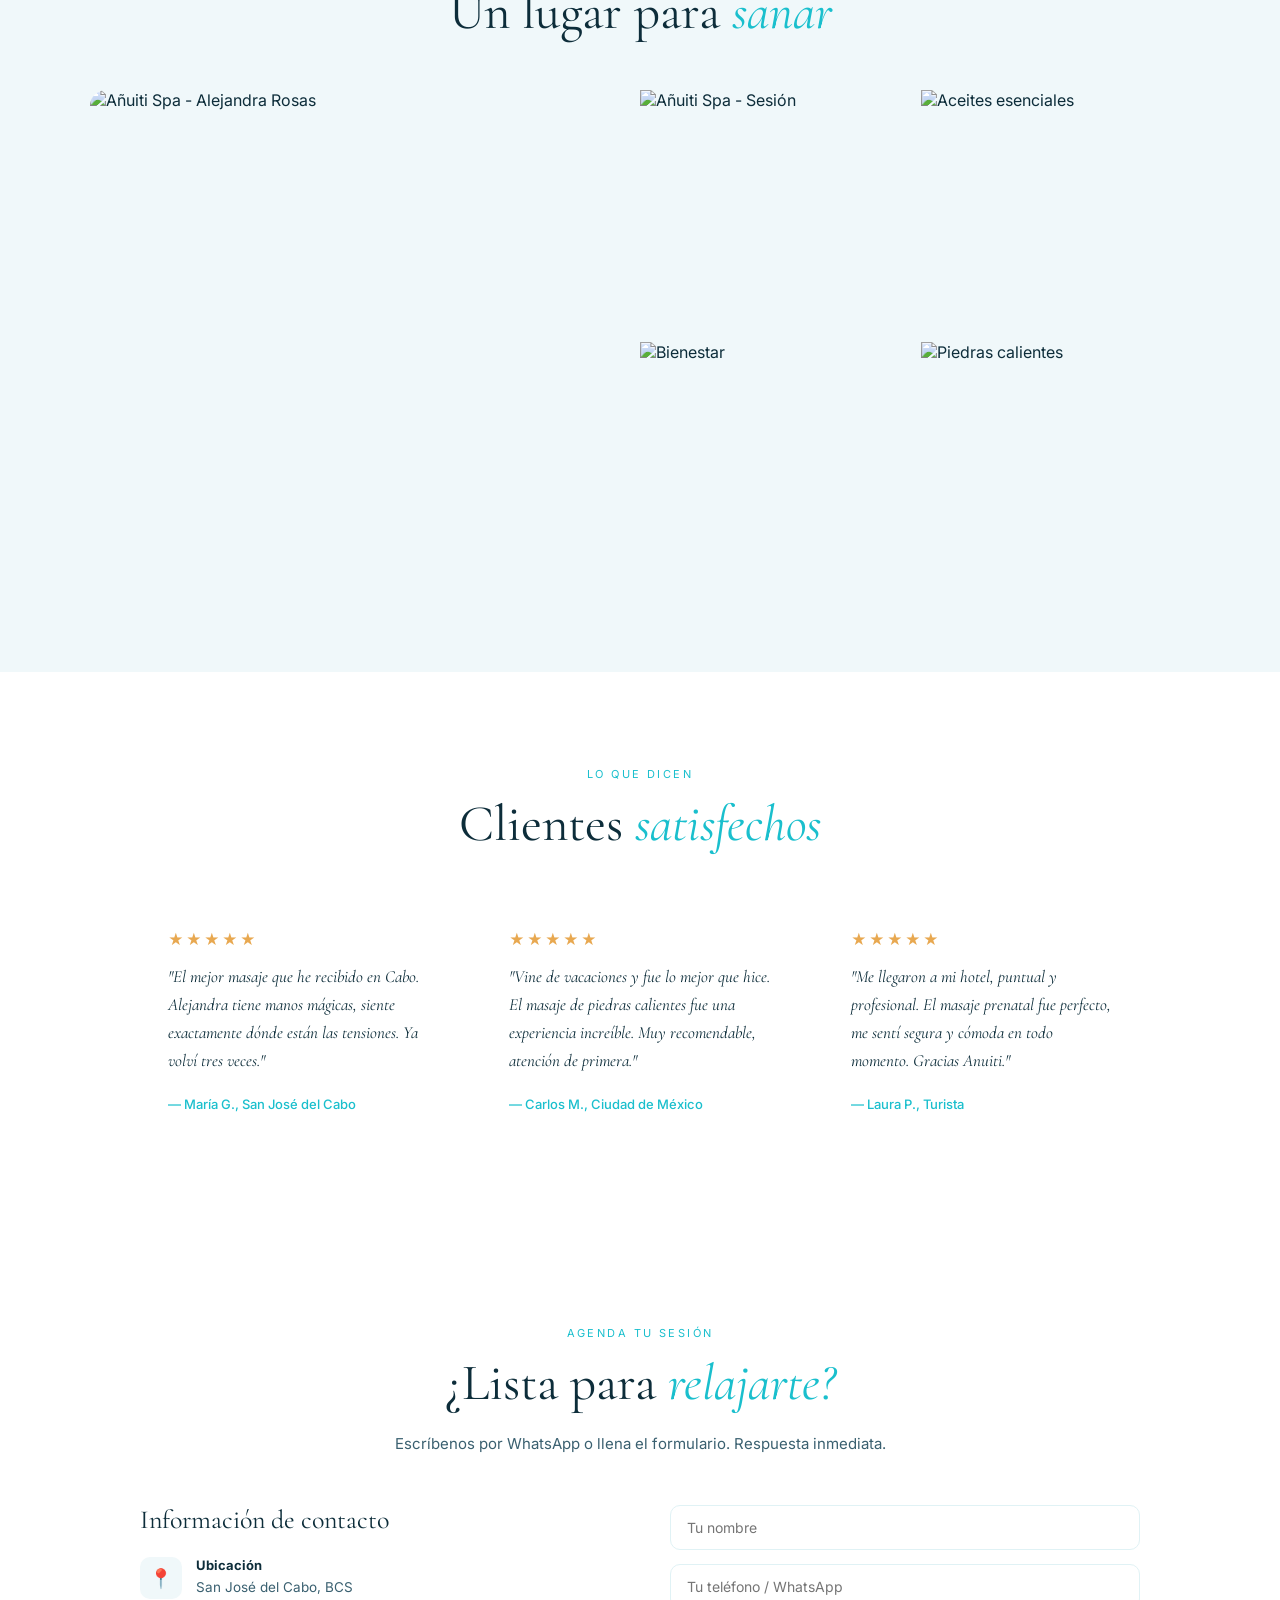
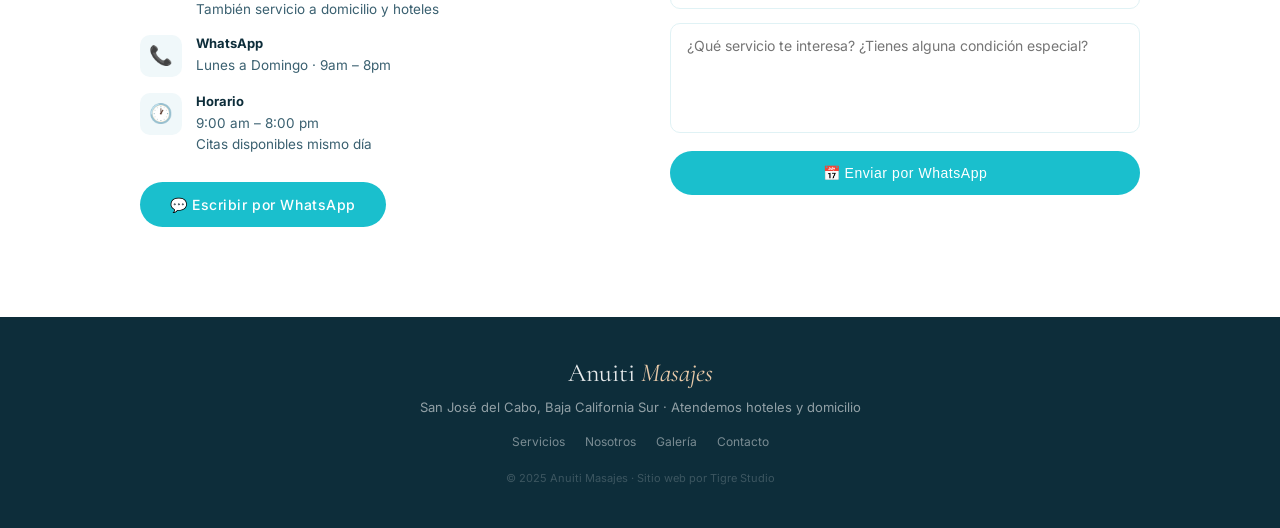
==== commit eea7e333: "Añuiti — paleta azul/morado del logo + hero centrado y distribuido" ====
--- a/anuiti-masajes/index.html
+++ b/anuiti-masajes/index.html
@@ -10,15 +10,15 @@
 
 <style>
   :root {
-    --terra:      #B5724A;
-    --terra-dark: #8C5235;
-    --sage:       #7A8C6E;
-    --sage-light: #A8B89C;
-    --cream:      #FAF6F1;
-    --cream-dark: #F0E8DC;
-    --cream-mid:  #E5D8C8;
-    --text-dark:  #2C2018;
-    --text-mid:   #7A6650;
+    --terra:      #1ABFCD;
+    --terra-dark: #0D9BAA;
+    --sage:       #8B45C8;
+    --sage-light: #C4A8E8;
+    --cream:      #FFFFFF;
+    --cream-dark: #F0F8FA;
+    --cream-mid:  #E0F2F5;
+    --text-dark:  #0D2D3A;
+    --text-mid:   #3A6070;
     --white:      #FFFFFF;
   }
 
@@ -100,6 +100,7 @@
     min-height: 640px;
     display: flex;
     align-items: center;
+    justify-content: center;
     overflow: hidden;
   }
   .hero-img {
@@ -115,17 +116,18 @@
   .hero-content {
     position: relative;
     z-index: 2;
-    padding: 0 40px;
+    padding: 80px 40px 40px;
     max-width: 760px;
     text-align: center;
     margin: 0 auto;
     display: flex;
     flex-direction: column;
     align-items: center;
+    gap: 0;
   }
   .hero-logo {
-    width: clamp(180px, 32vw, 320px);
-    margin-bottom: 28px;
+    width: clamp(160px, 26vw, 260px);
+    margin-bottom: 16px;
     animation: heroLogoFade 2.8s ease-in-out forwards;
     opacity: 0;
   }
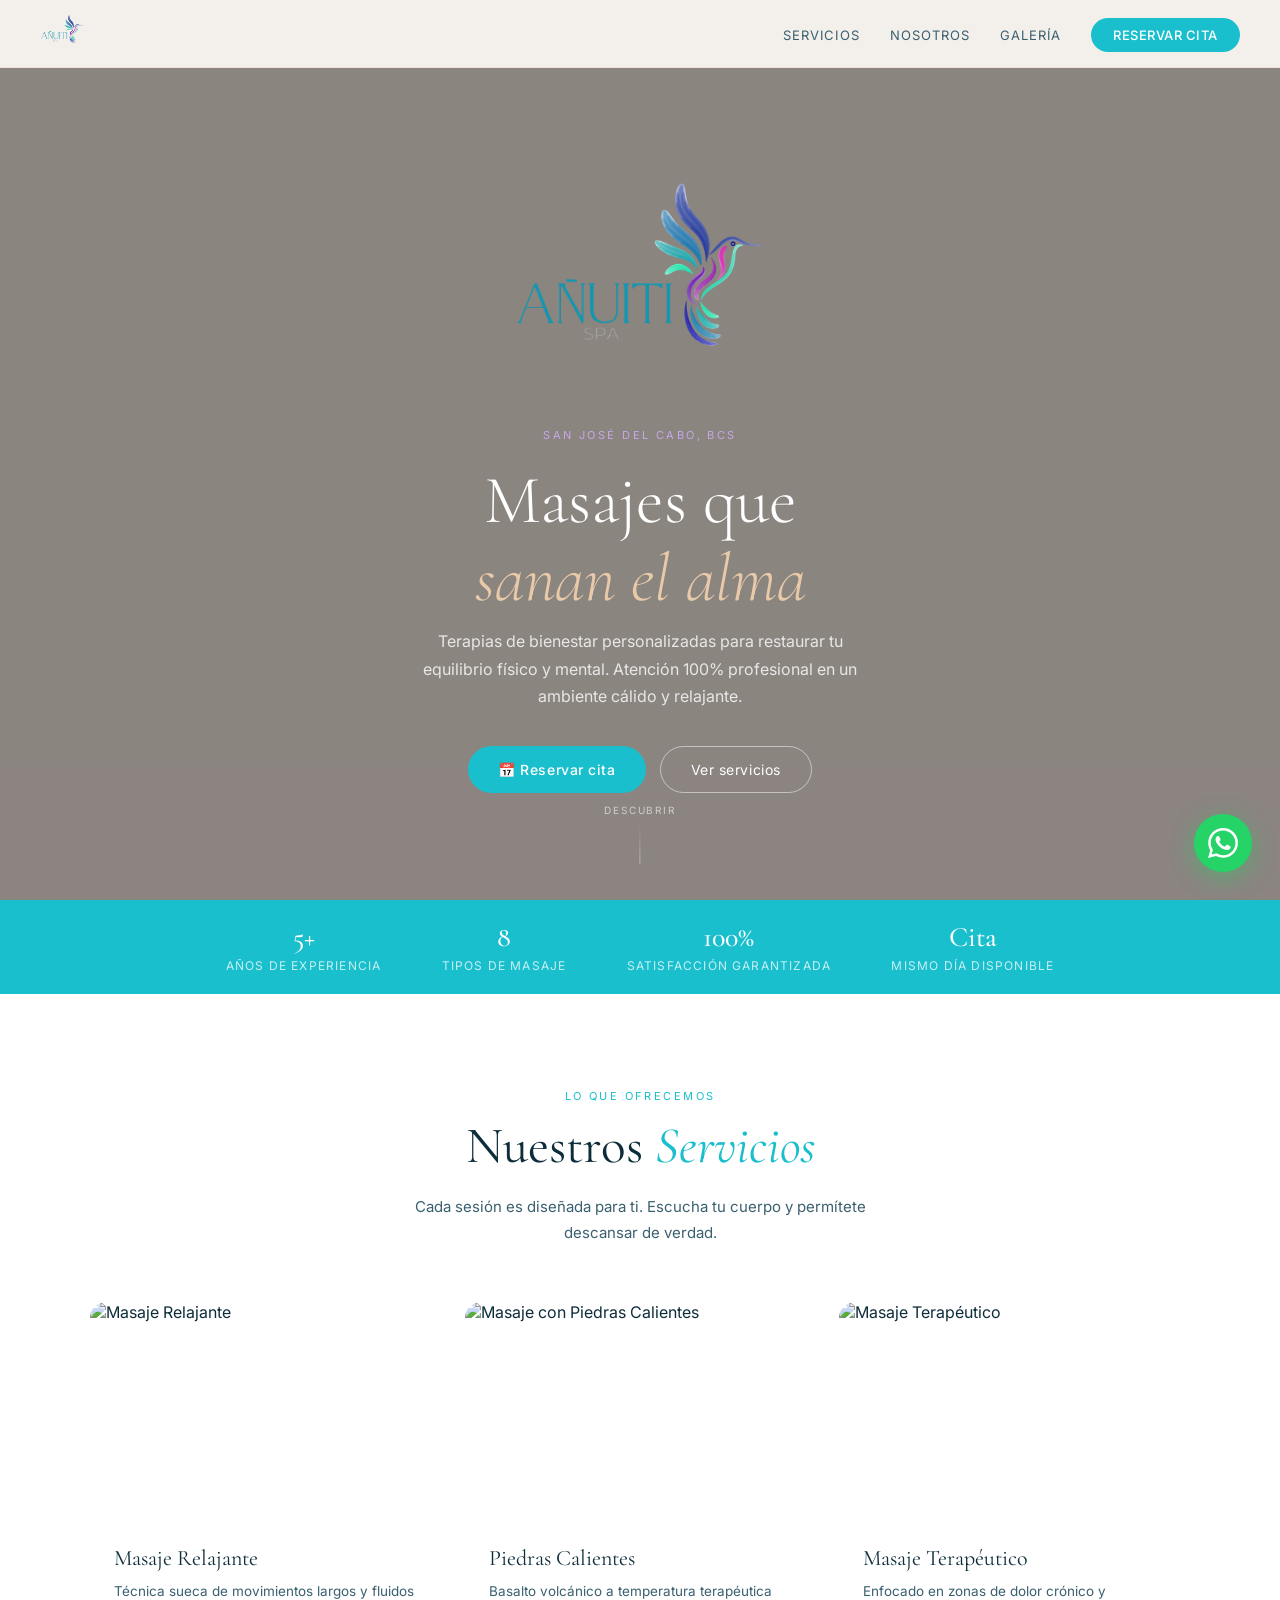
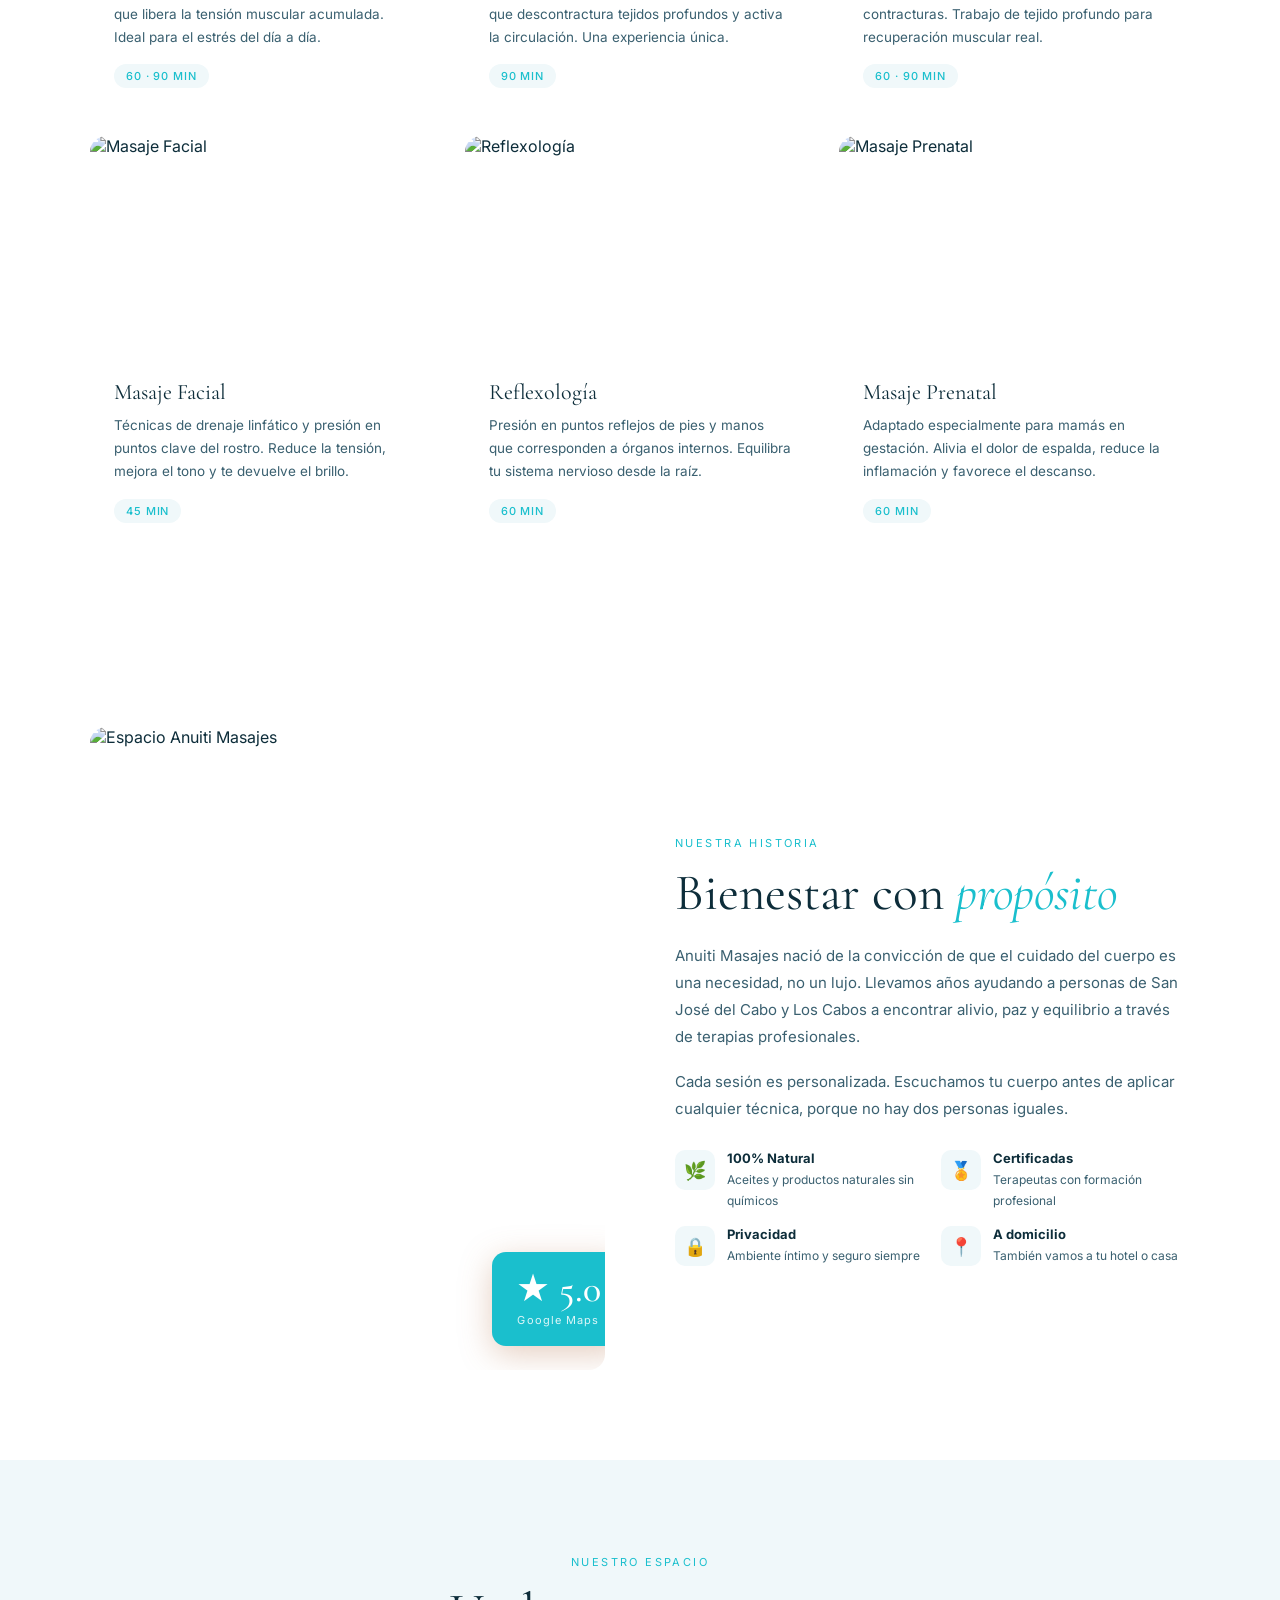
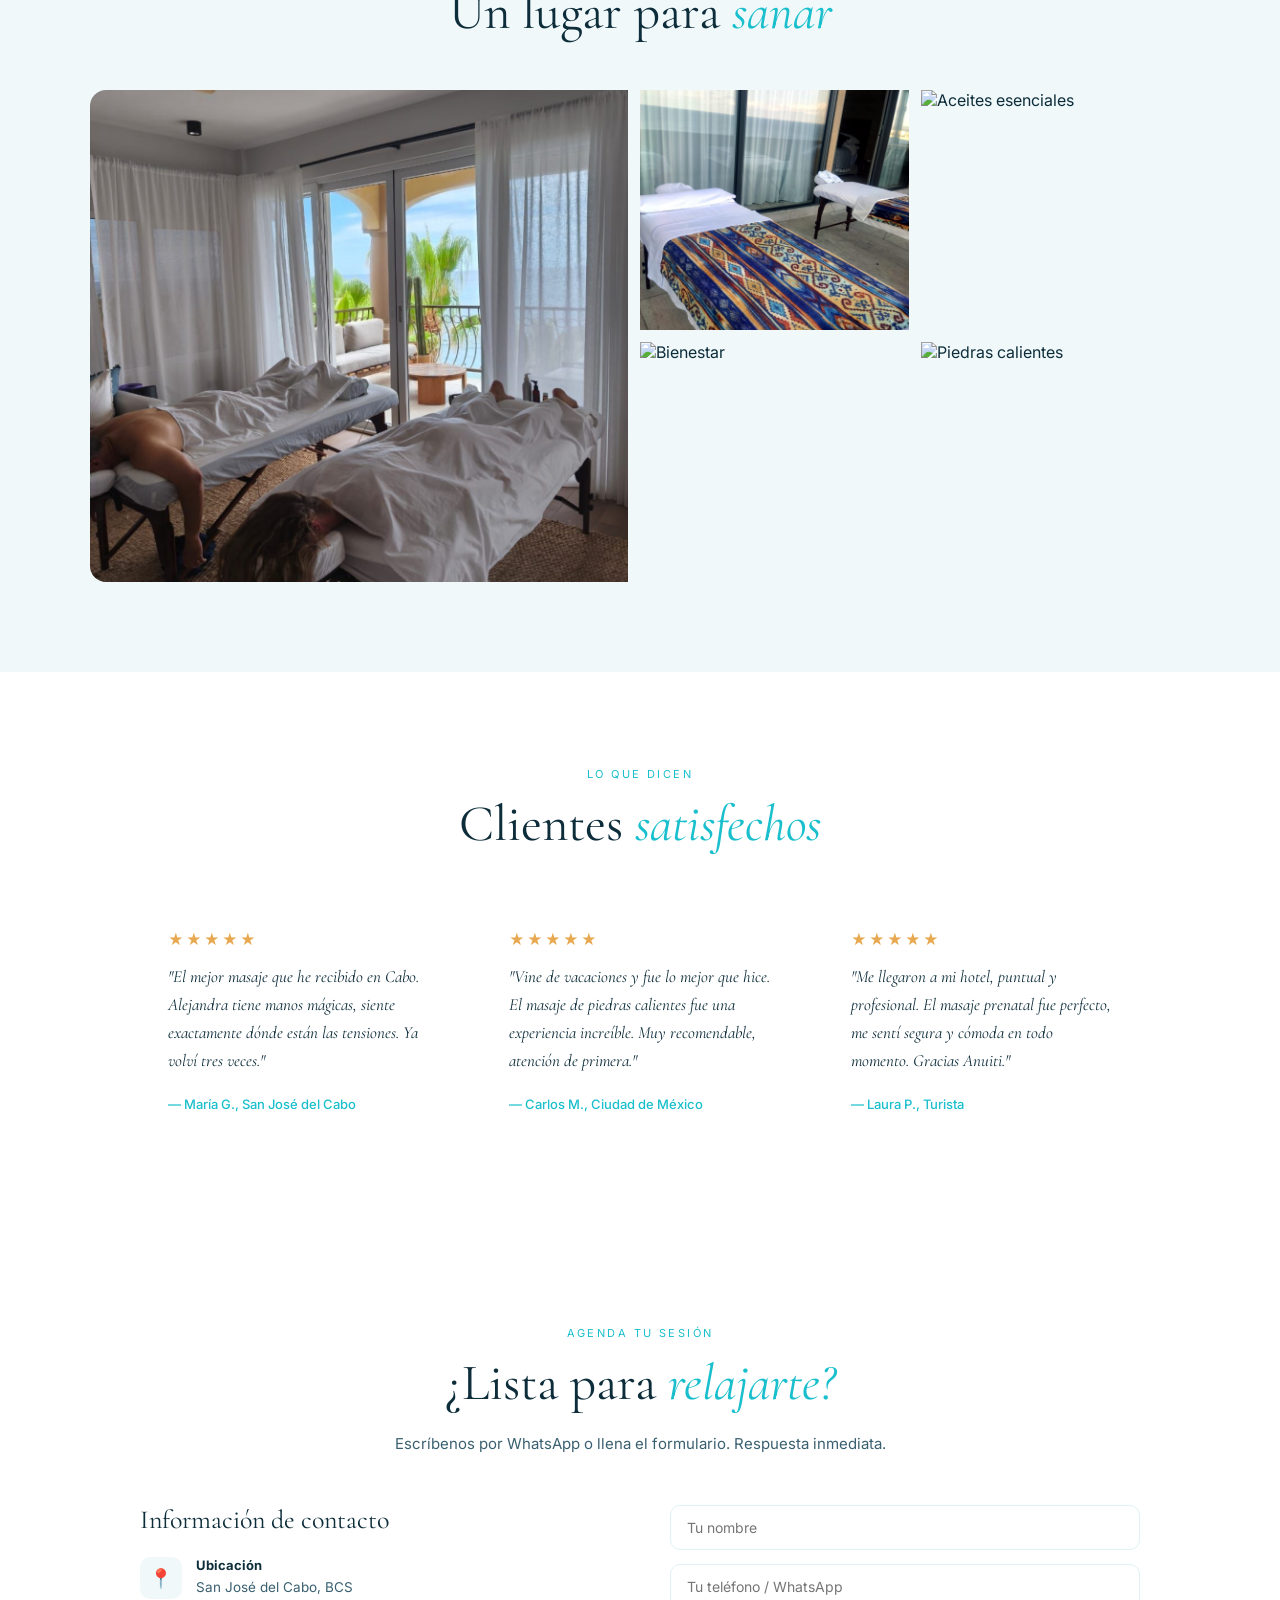
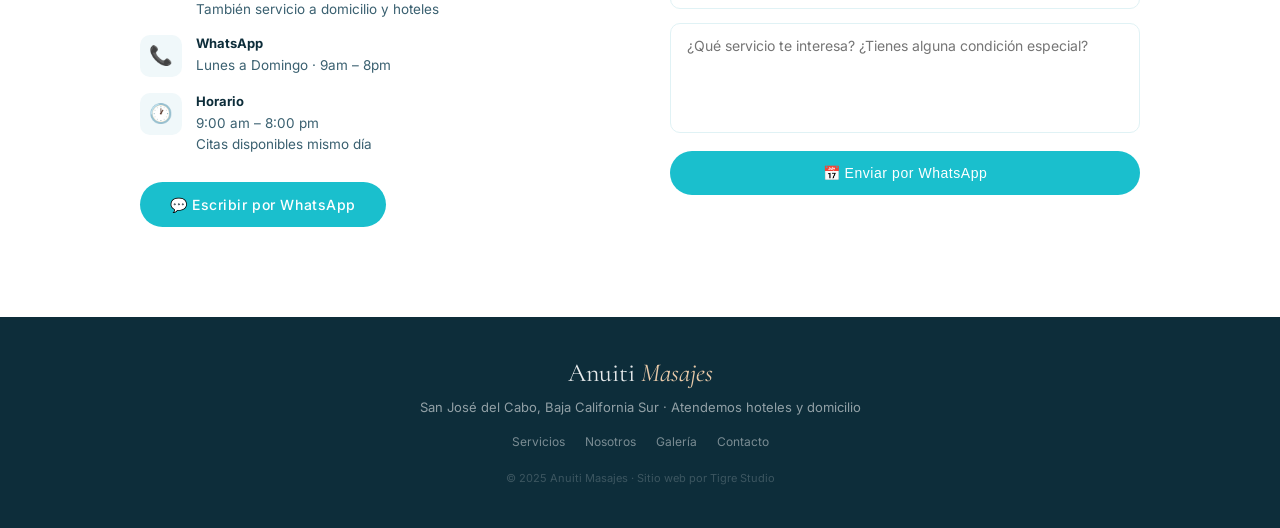
==== commit fb4a0464: "fix: fotos con nombres simples + paleta azul/morado" ====
--- a/anuiti-masajes/index.html
+++ b/anuiti-masajes/index.html
@@ -770,10 +770,10 @@
   </div>
   <div class="galeria-grid">
     <div class="galeria-item">
-      <img src="assets/Captura de pantalla 2026-06-01 a las 9.44.19 a. m..png" alt="Añuiti Spa - Alejandra Rosas" loading="lazy">
+      <img src="assets/foto-01.png" alt="Añuiti Spa - Alejandra Rosas" loading="lazy">
     </div>
     <div class="galeria-item">
-      <img src="assets/Captura de pantalla 2026-06-01 a las 9.44.31 a. m..png" alt="Añuiti Spa - Sesión" loading="lazy">
+      <img src="assets/foto-02.png" alt="Añuiti Spa - Sesión" loading="lazy">
     </div>
     <div class="galeria-item">
       <img src="https://images.unsplash.com/photo-1612198188060-c7c2a3b66eae?w=500&q=80&fit=crop" alt="Aceites esenciales" loading="lazy">
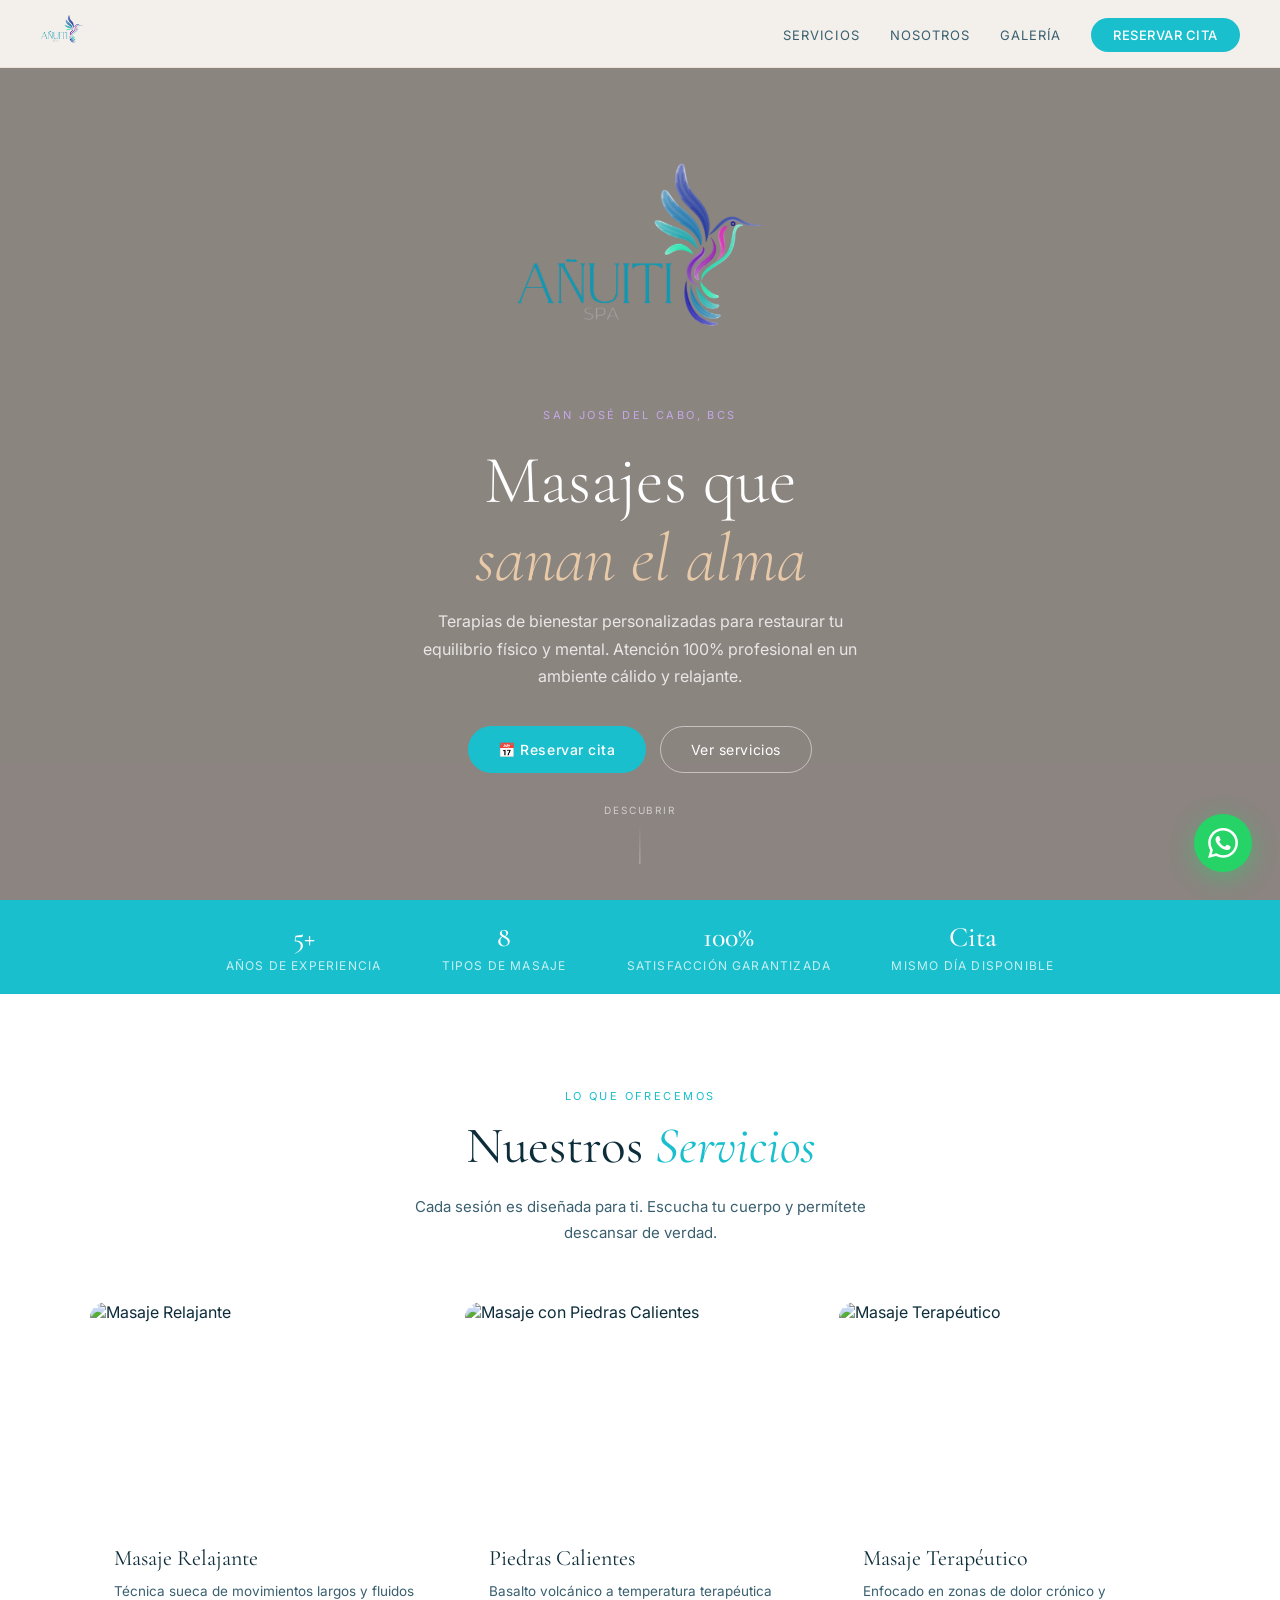
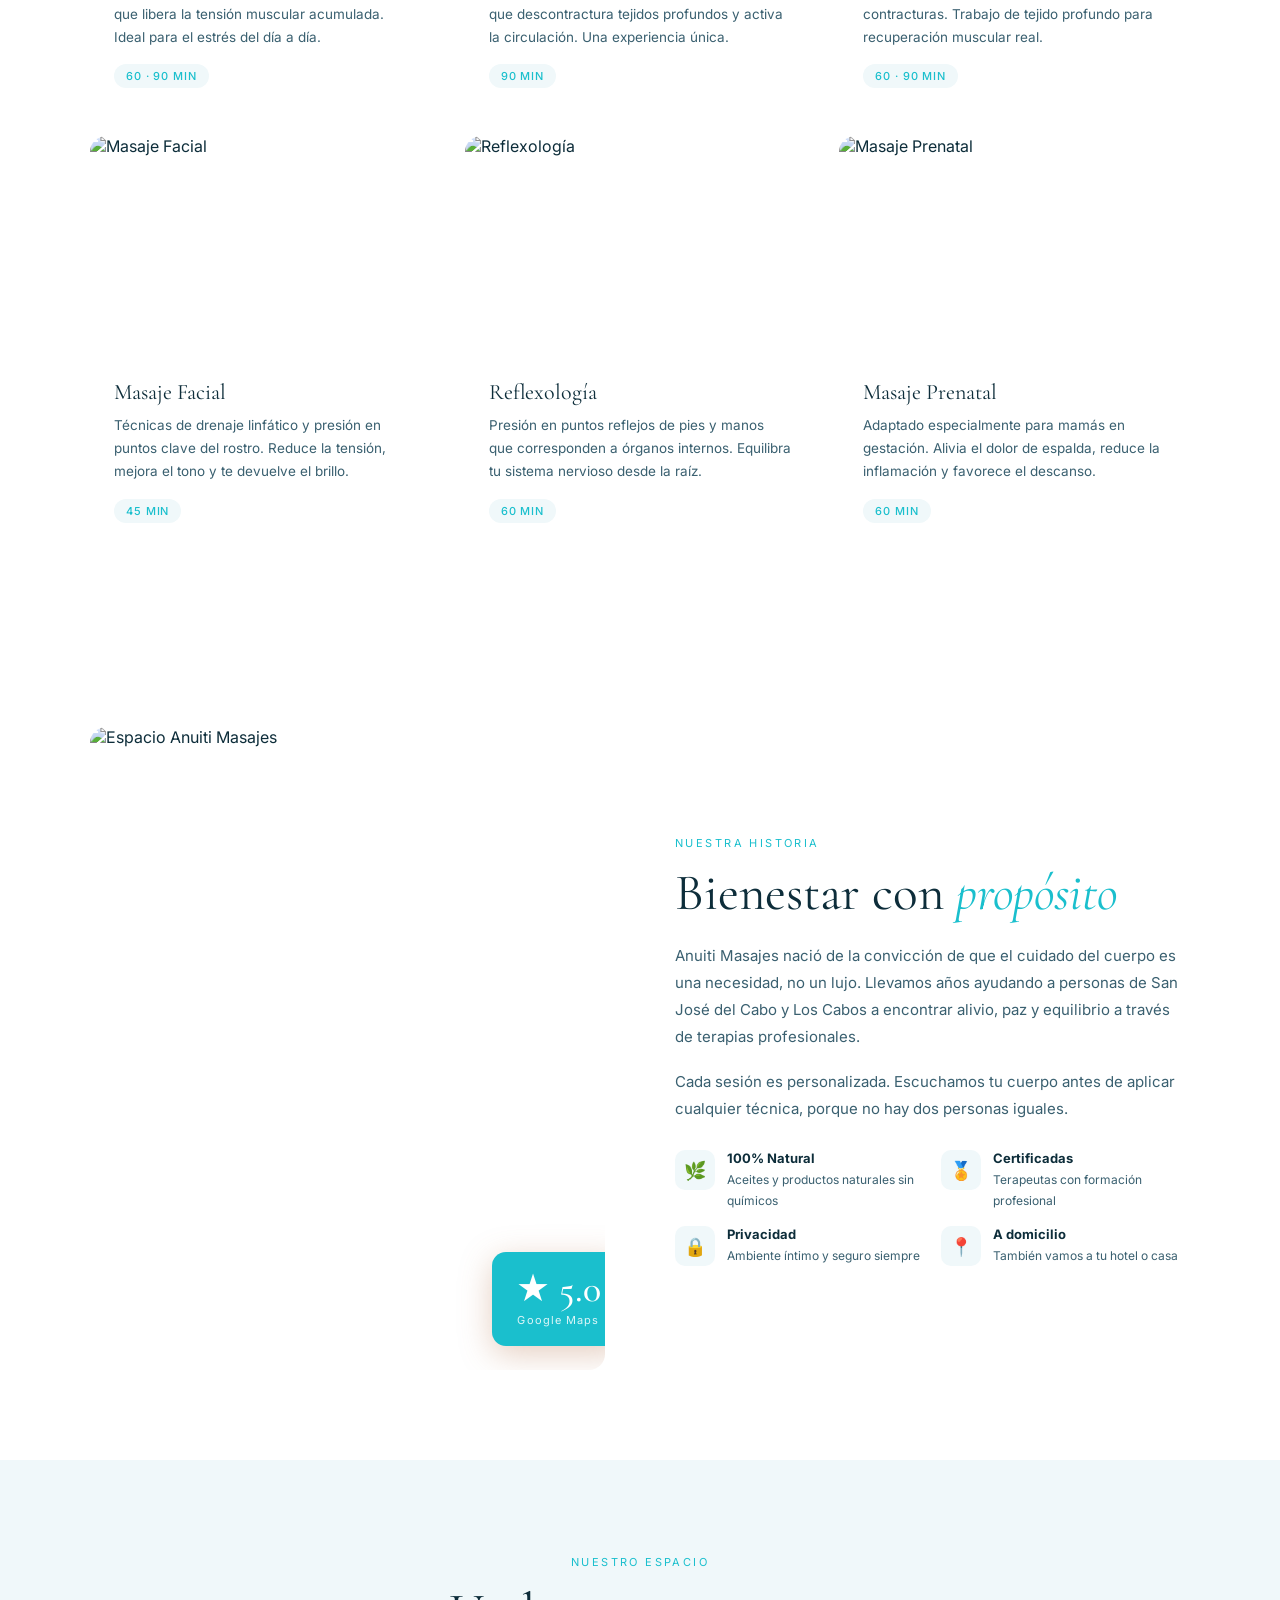
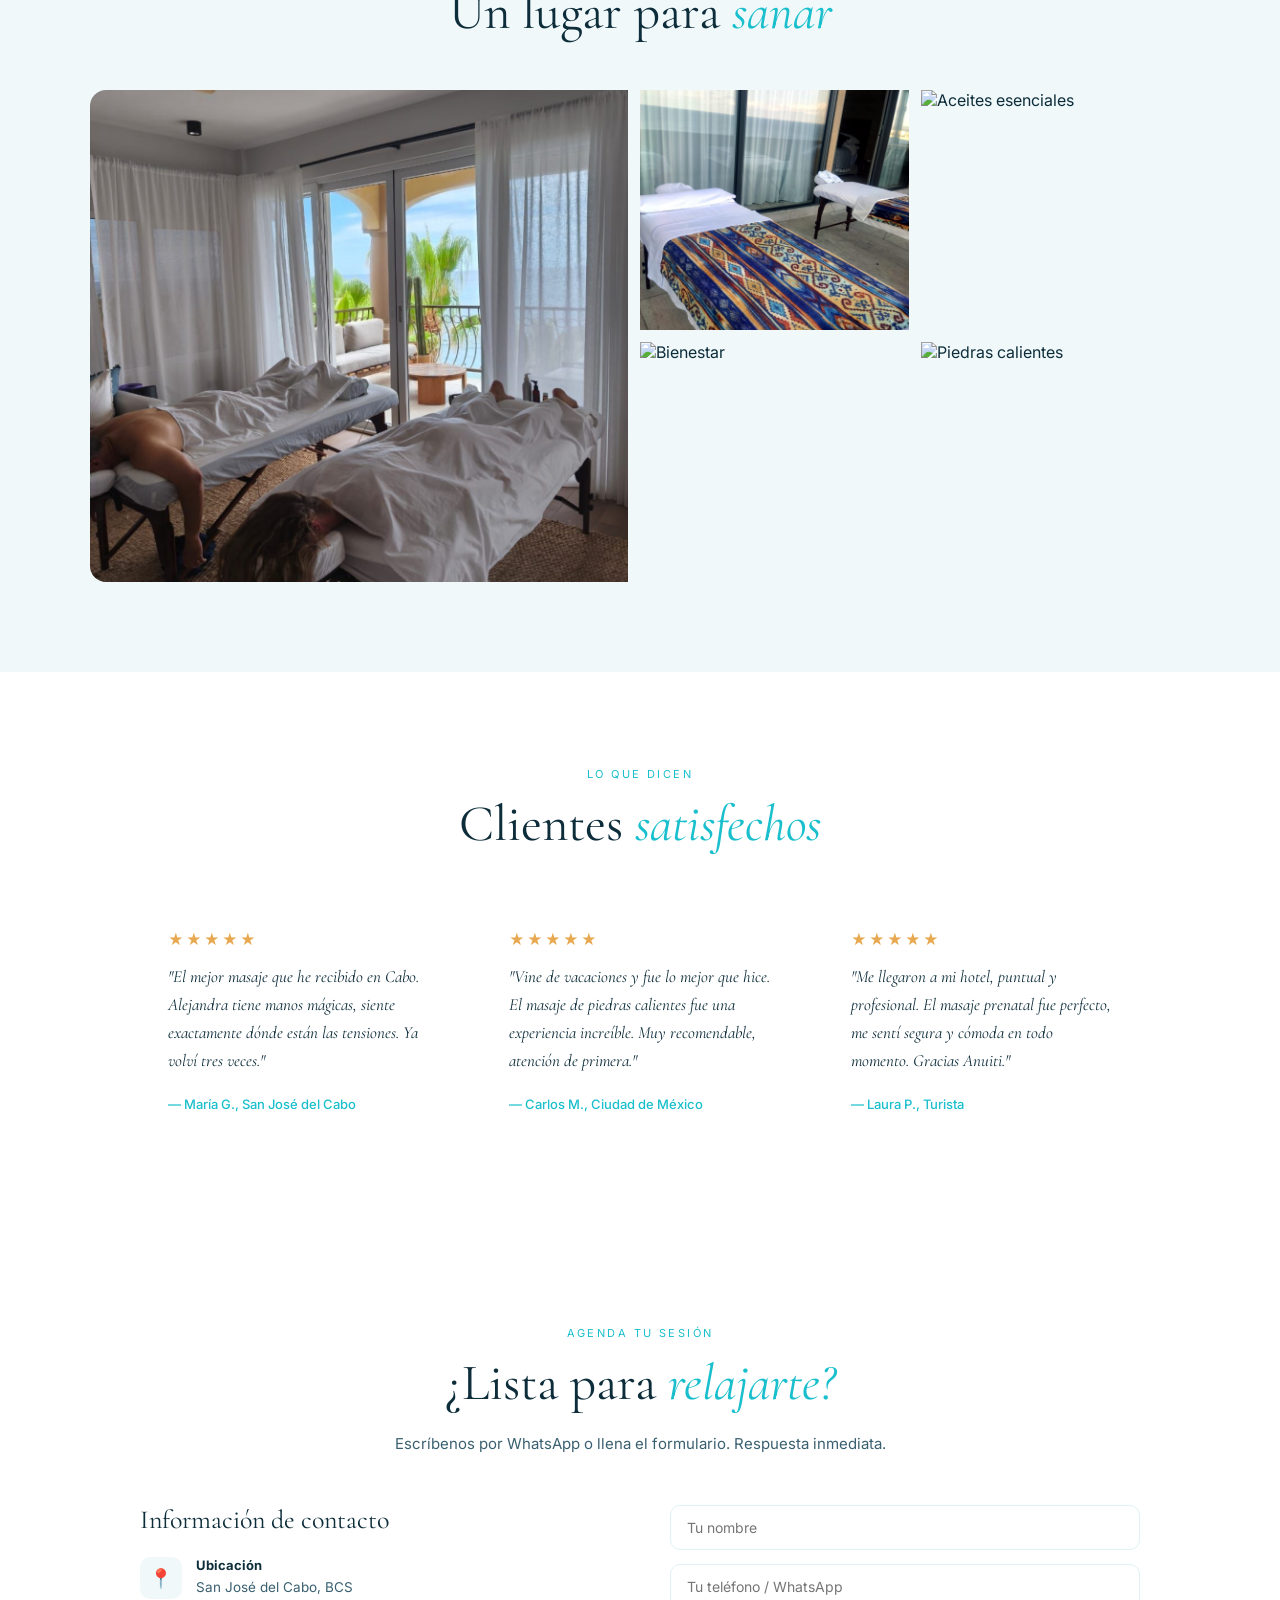
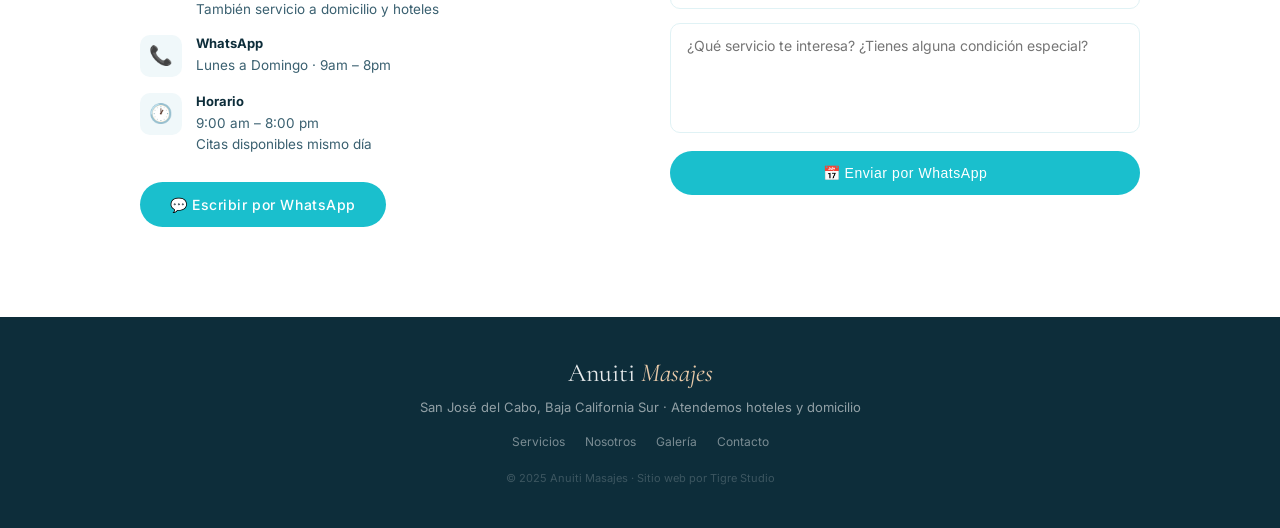
==== commit 9c76028e: "fix: logo más centrado verticalmente en hero" ====
--- a/anuiti-masajes/index.html
+++ b/anuiti-masajes/index.html
@@ -116,7 +116,7 @@
   .hero-content {
     position: relative;
     z-index: 2;
-    padding: 80px 40px 40px;
+    padding: 20px 40px 20px;
     max-width: 760px;
     text-align: center;
     margin: 0 auto;
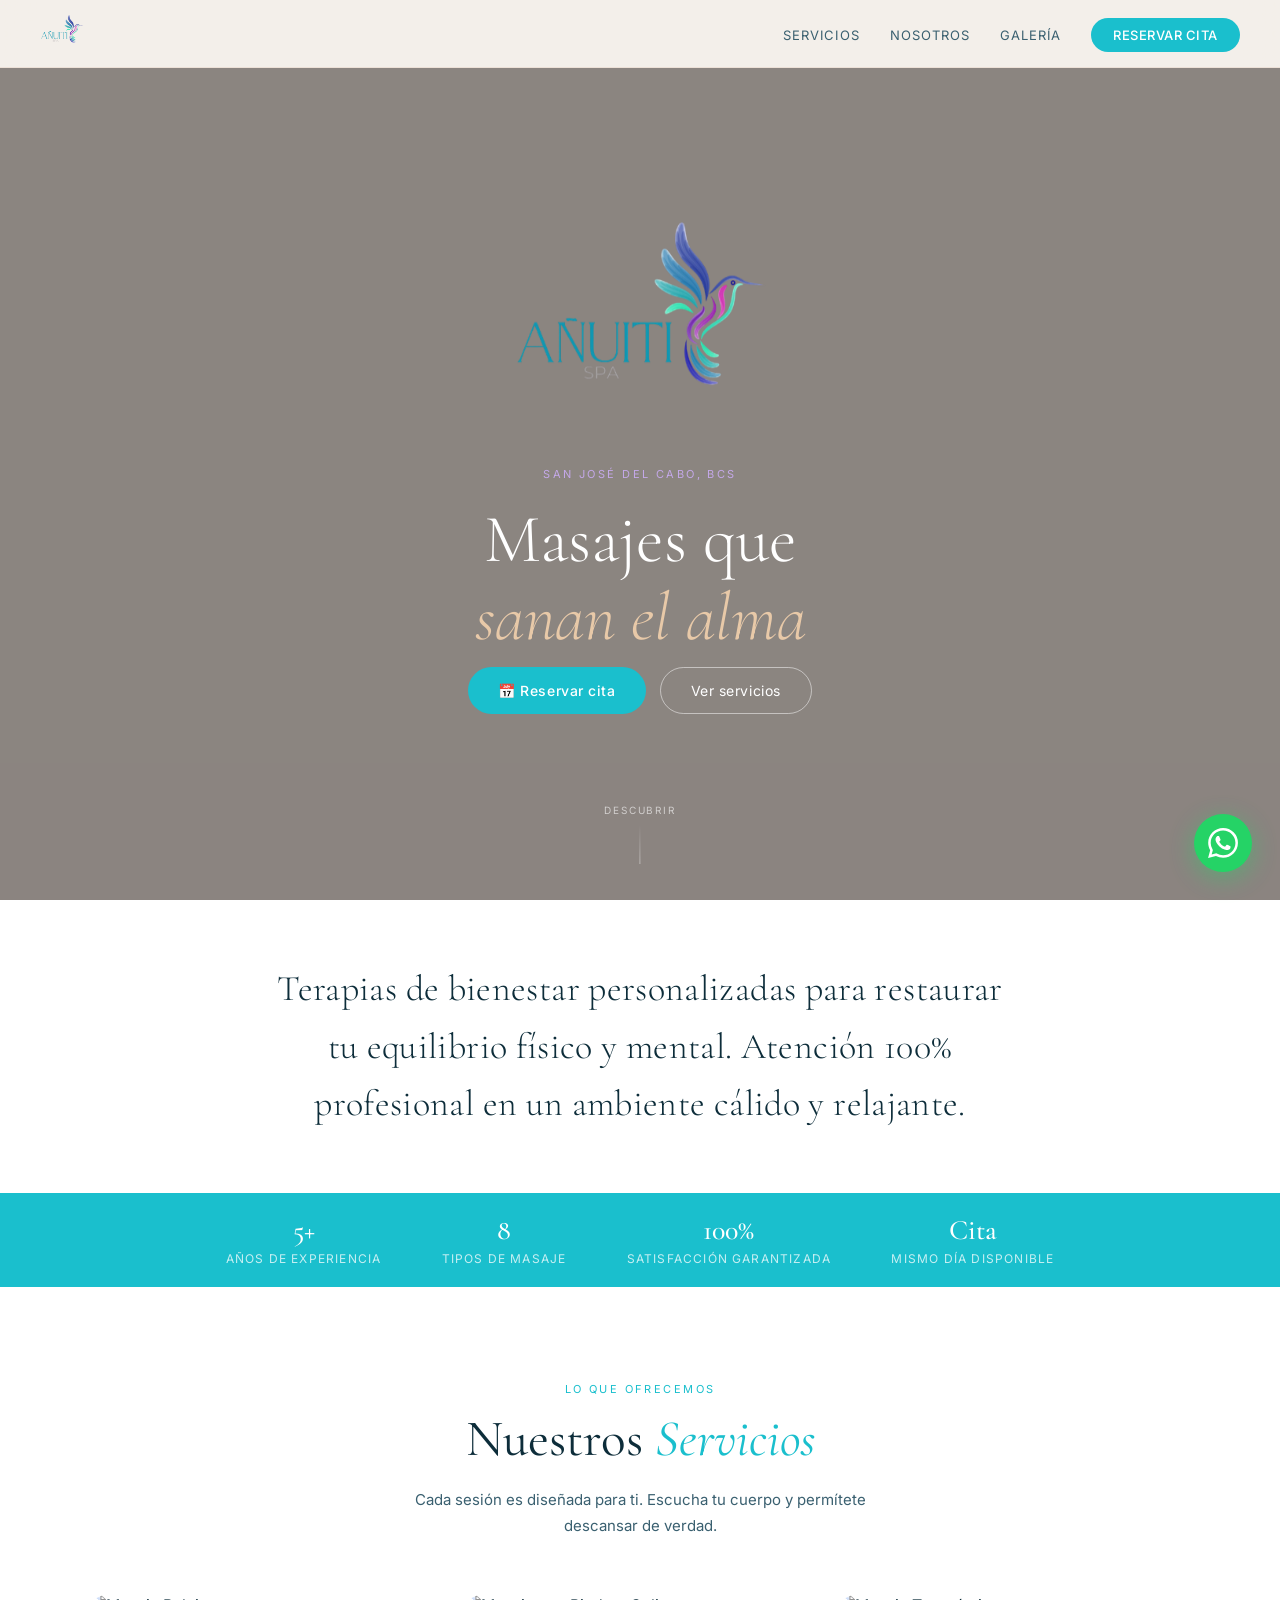
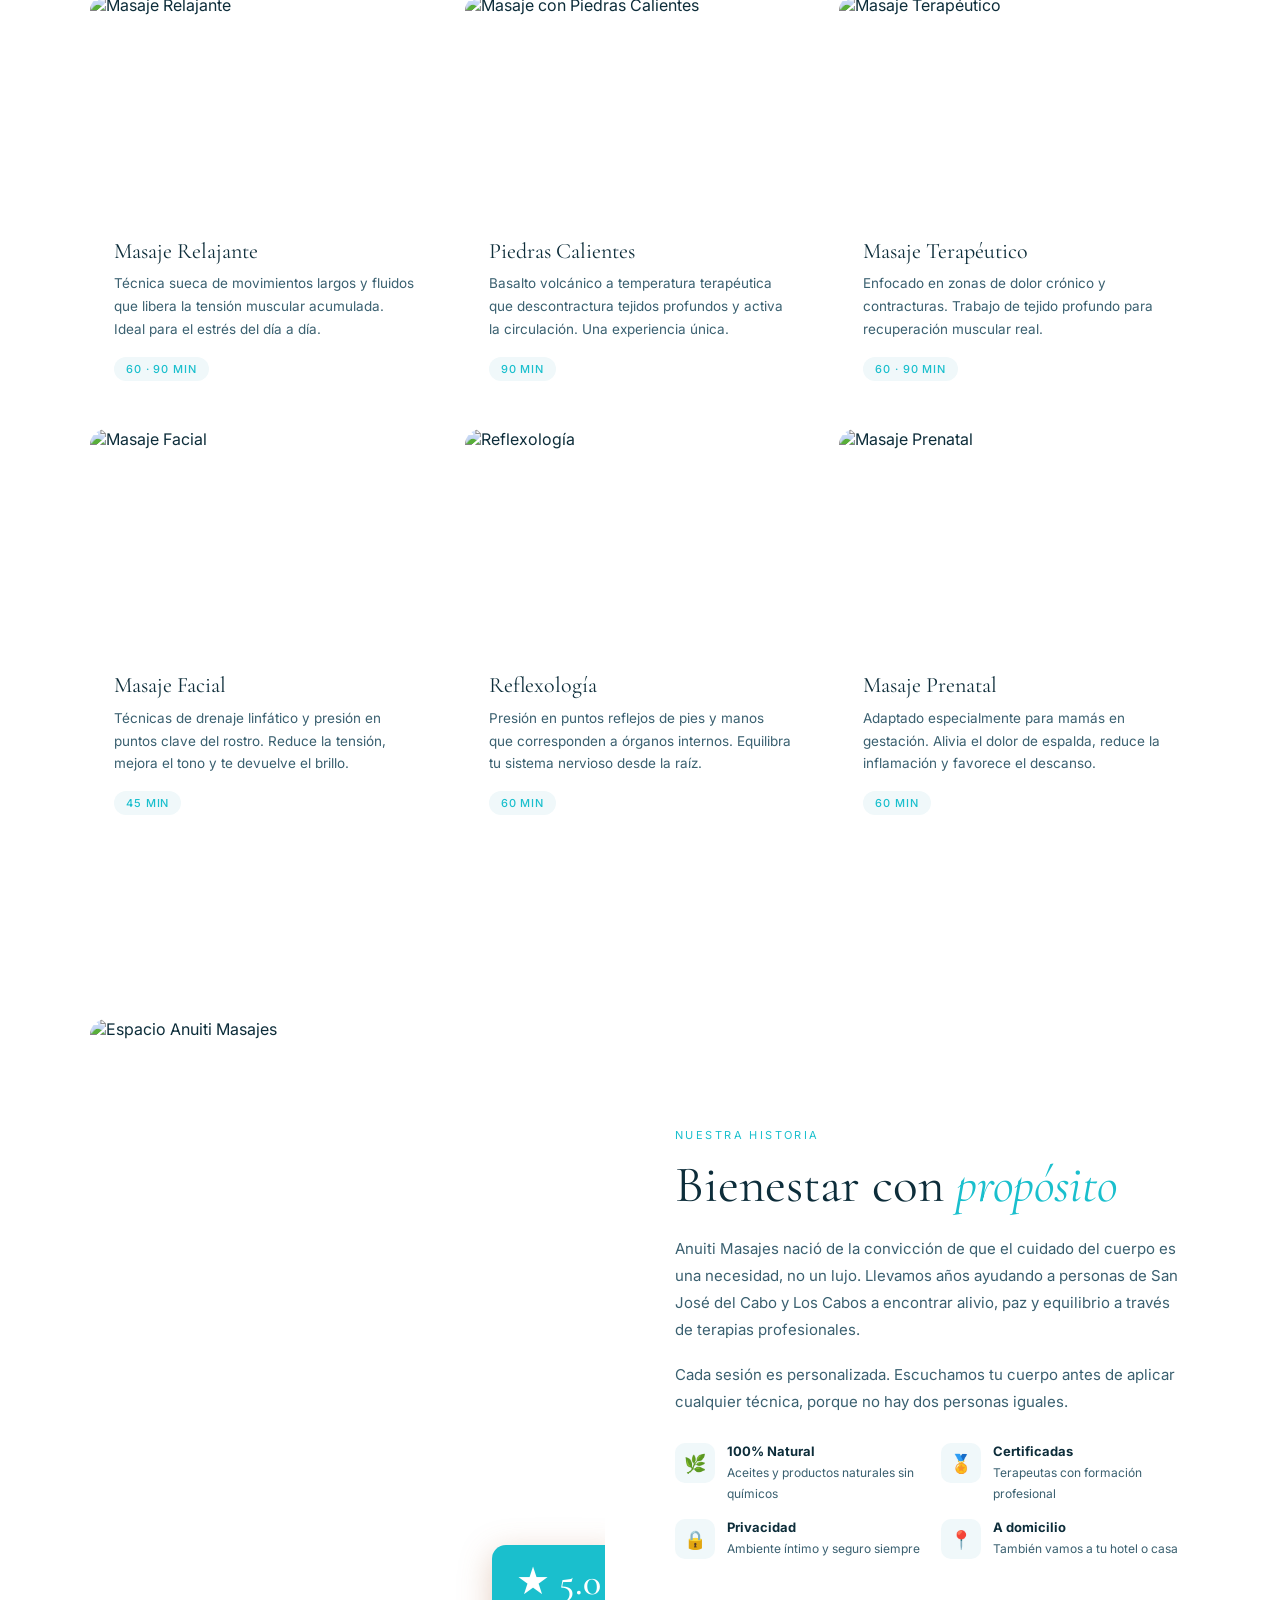
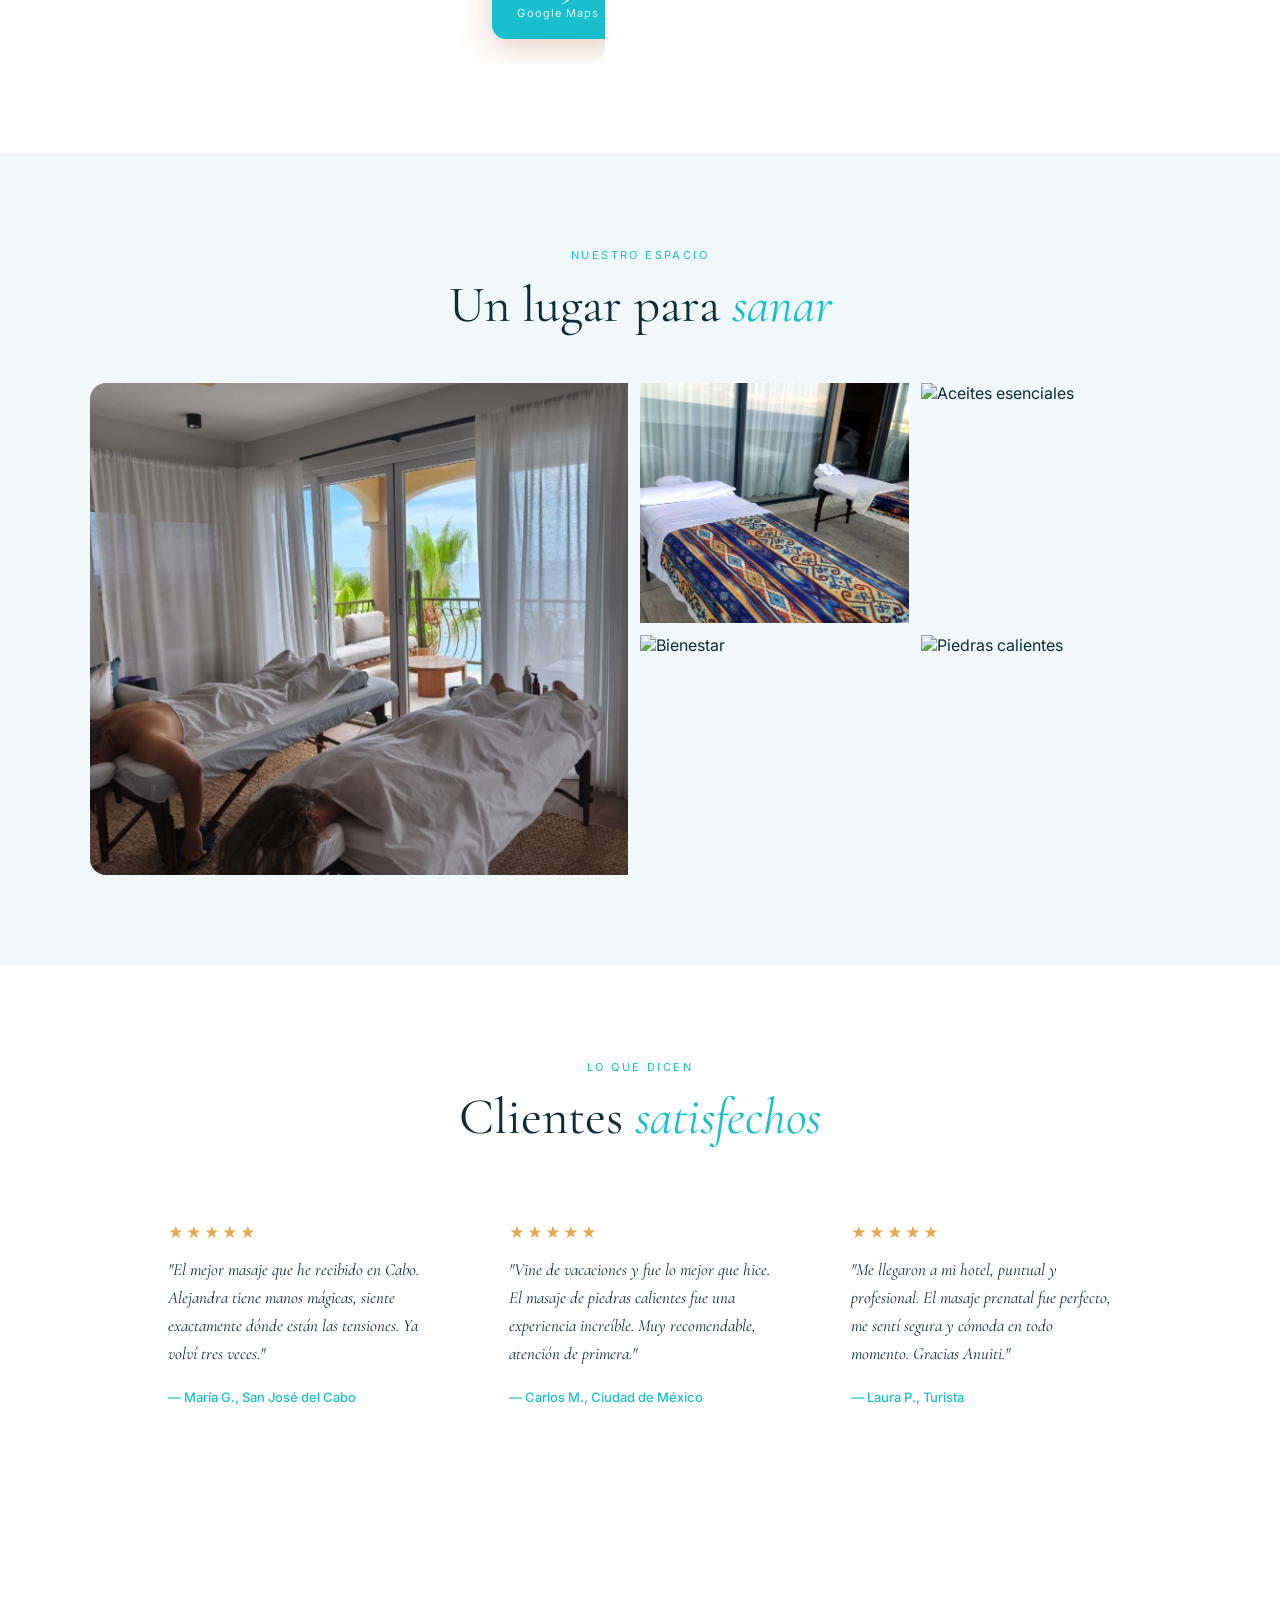
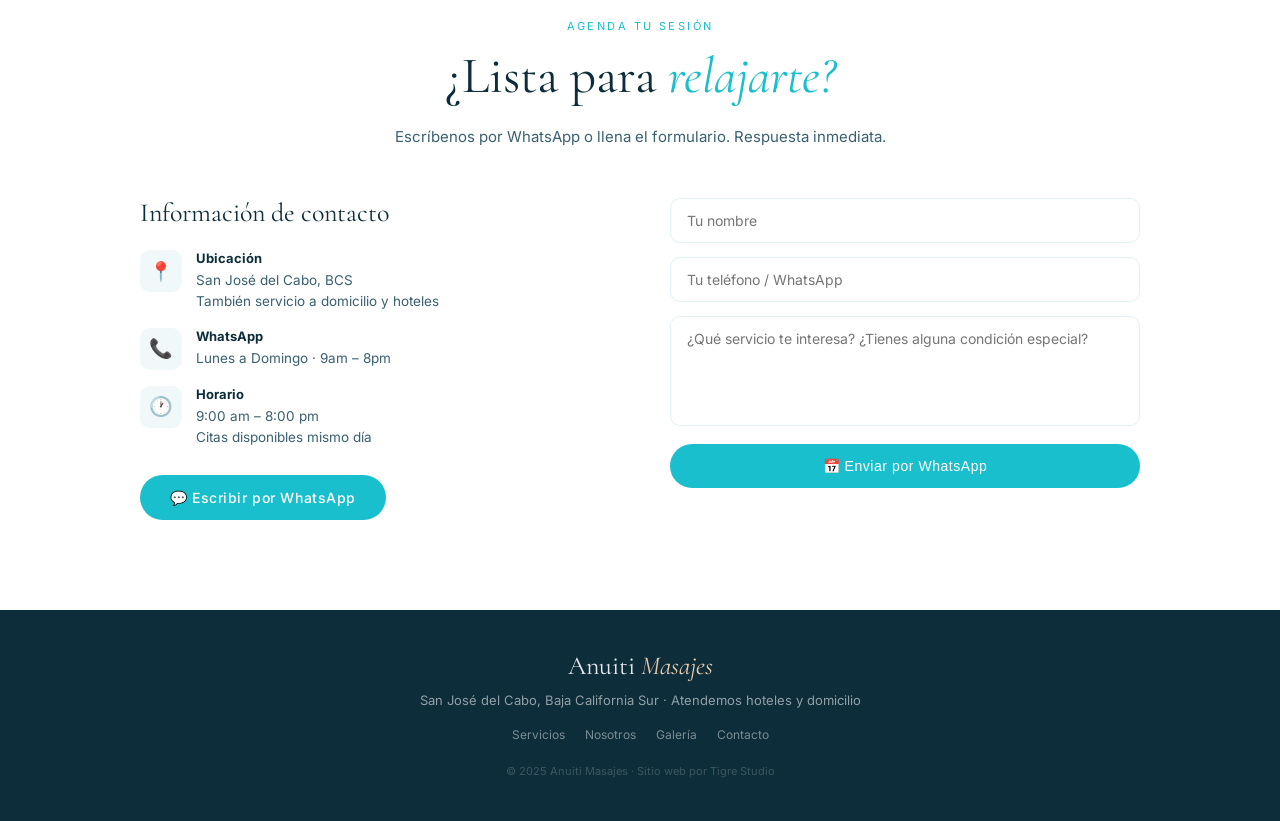
==== commit 3958ba22: "Añuiti — texto tagline movido al hero de siguiente sección" ====
--- a/anuiti-masajes/index.html
+++ b/anuiti-masajes/index.html
@@ -219,6 +219,23 @@
     animation: scrollPulse 2s ease-in-out infinite;
   }
   @keyframes scrollPulse { 0%,100%{opacity:.4;transform:scaleY(1)} 50%{opacity:1;transform:scaleY(1.2)} }
+
+  /* ── TAGLINE ───────────────────────────────────────────── */
+  .tagline-section {
+    background: var(--cream);
+    padding: 60px 40px;
+    text-align: center;
+  }
+  .tagline-text {
+    font-family: 'Cormorant Garamond', serif;
+    font-size: clamp(22px, 3vw, 36px);
+    font-weight: 300;
+    line-height: 1.6;
+    color: var(--text-dark);
+    max-width: 760px;
+    margin: 0 auto;
+    letter-spacing: 0.01em;
+  }
 
   /* ── INTRO STRIP ───────────────────────────────────────── */
   .intro-strip {
@@ -600,7 +617,6 @@
     <div class="hero-text-wrap">
       <span class="hero-eyebrow">San José del Cabo, BCS</span>
       <h1>Masajes que<br><em>sanan el alma</em></h1>
-      <p>Terapias de bienestar personalizadas para restaurar tu equilibrio físico y mental. Atención 100% profesional en un ambiente cálido y relajante.</p>
       <div class="hero-btns">
         <a href="https://wa.me/526241602028?text=Hola%2C%20me%20gustaría%20reservar%20una%20cita%20en%20Anuiti%20Masajes" class="btn-primary" target="_blank">
           📅 Reservar cita
@@ -614,6 +630,11 @@
     <div class="scroll-line"></div>
   </div>
 </section>
+
+<!-- TAGLINE SECTION -->
+<div class="tagline-section">
+  <p class="tagline-text">Terapias de bienestar personalizadas para restaurar tu equilibrio físico y mental. Atención 100% profesional en un ambiente cálido y relajante.</p>
+</div>
 
 <!-- INTRO STRIP -->
 <div class="intro-strip">
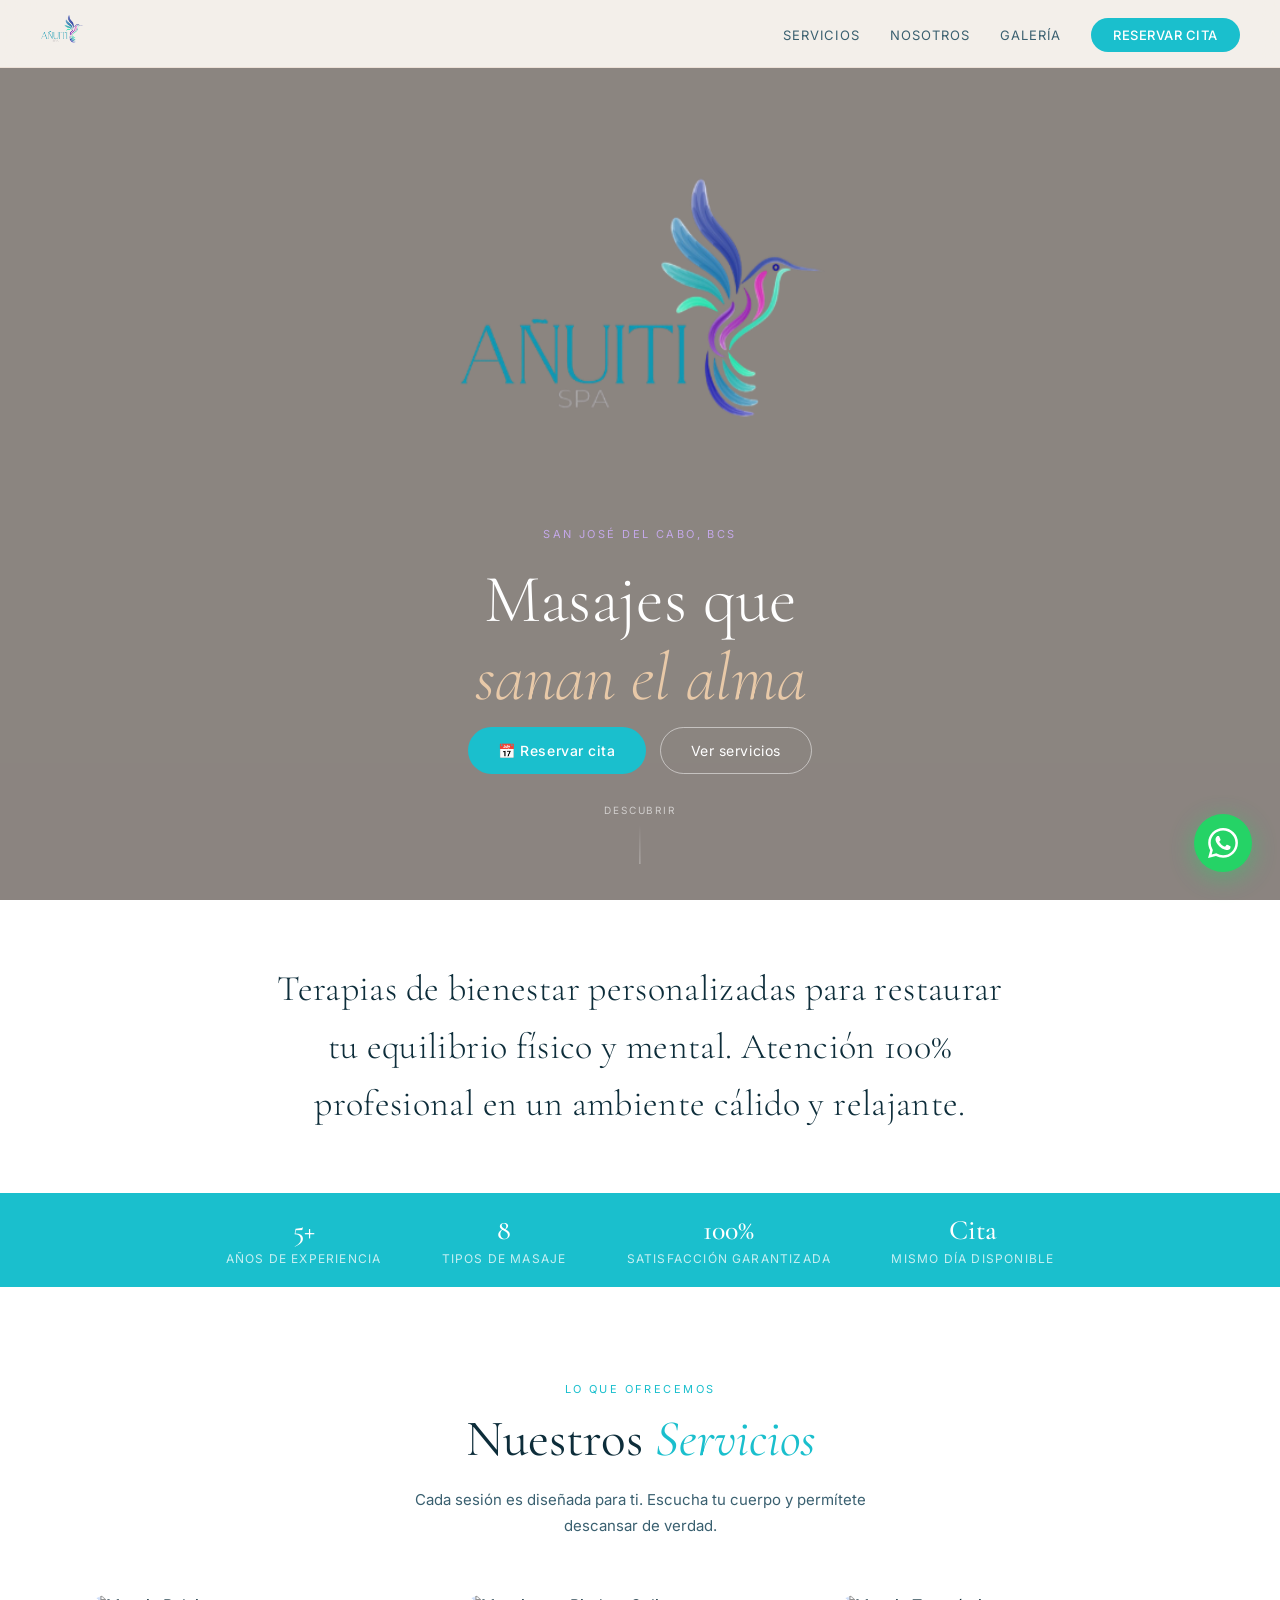
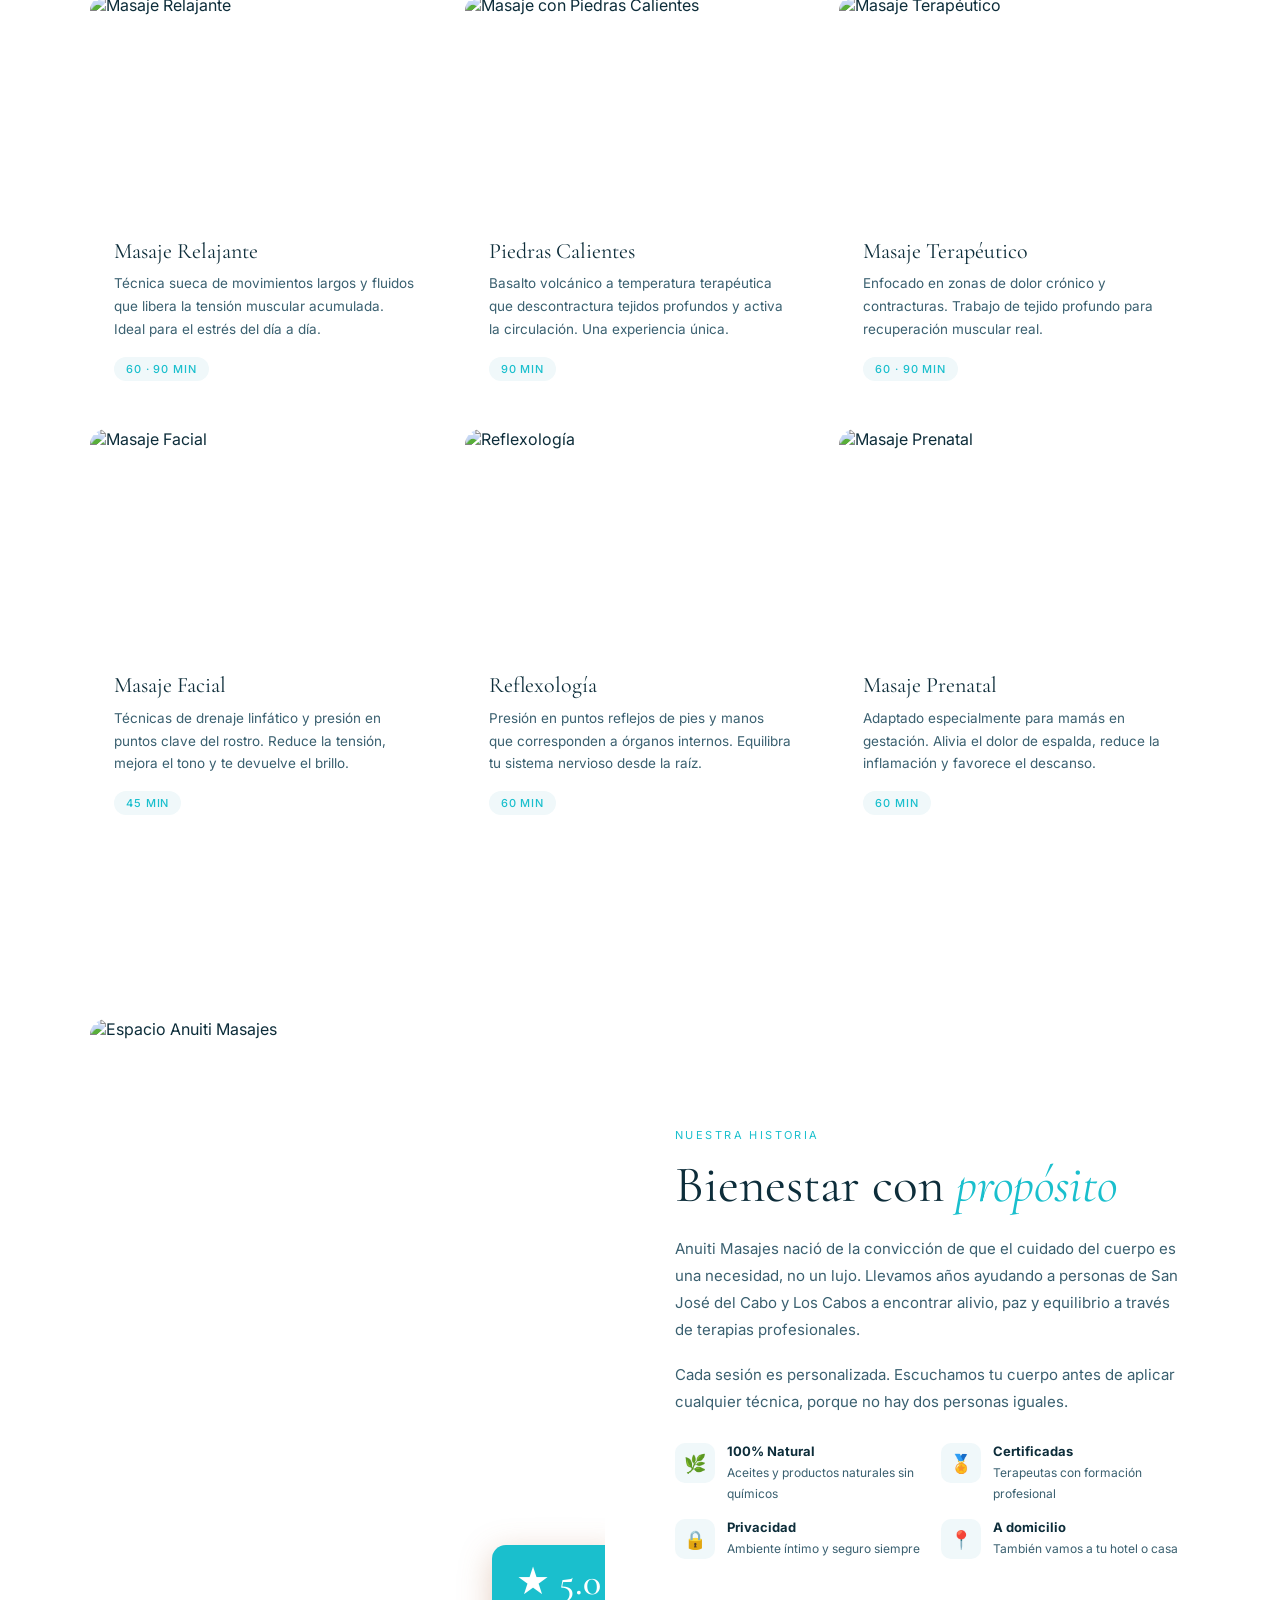
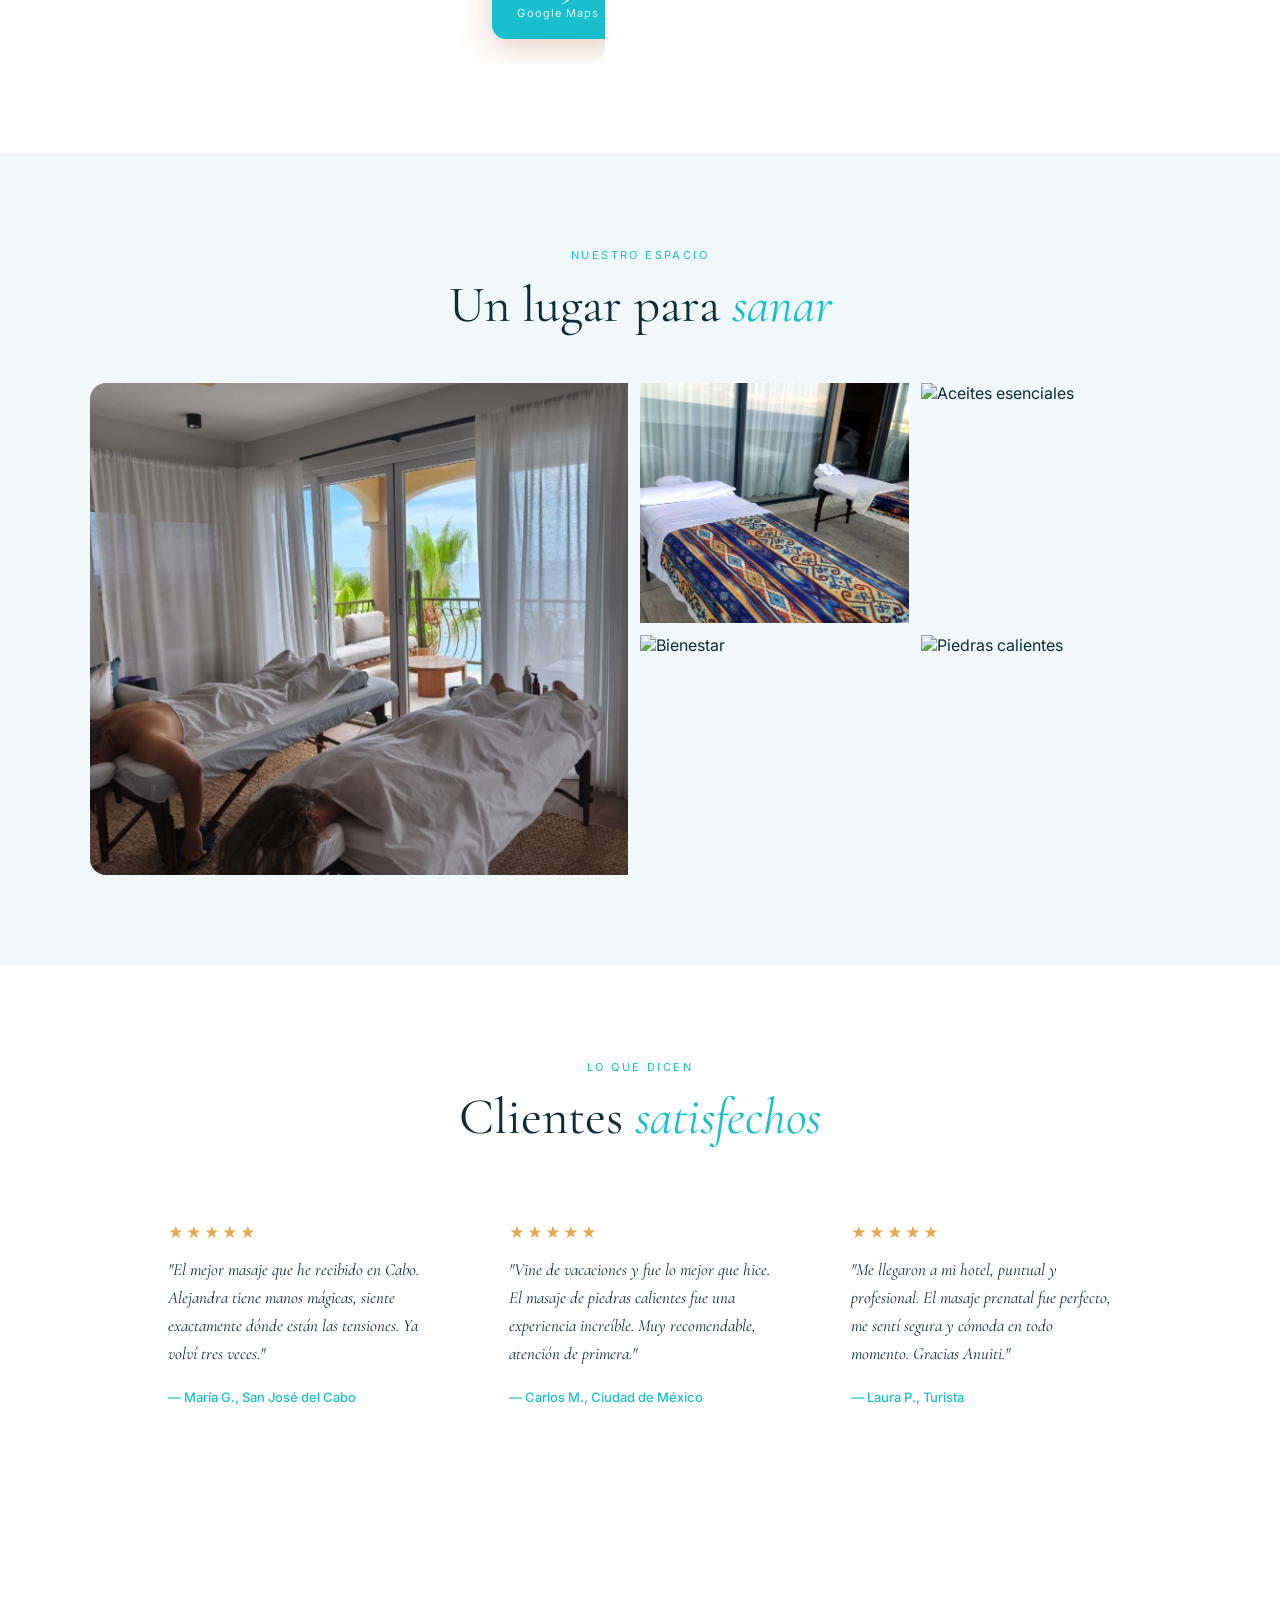
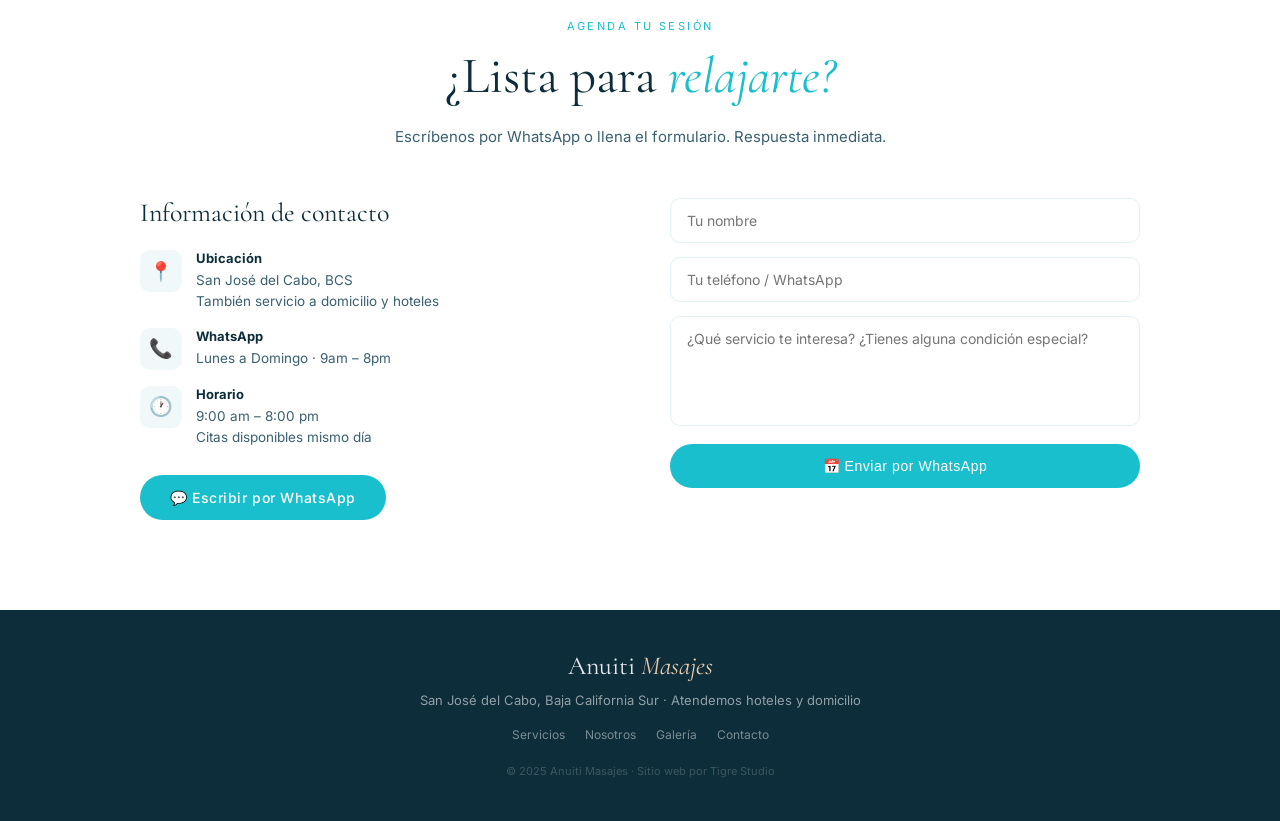
==== commit ea95f30c: "Añuiti — logo más grande, listo para demo" ====
--- a/anuiti-masajes/index.html
+++ b/anuiti-masajes/index.html
@@ -126,7 +126,7 @@
     gap: 0;
   }
   .hero-logo {
-    width: clamp(160px, 26vw, 260px);
+    width: clamp(220px, 36vw, 380px);
     margin-bottom: 16px;
     animation: heroLogoFade 2.8s ease-in-out forwards;
     opacity: 0;
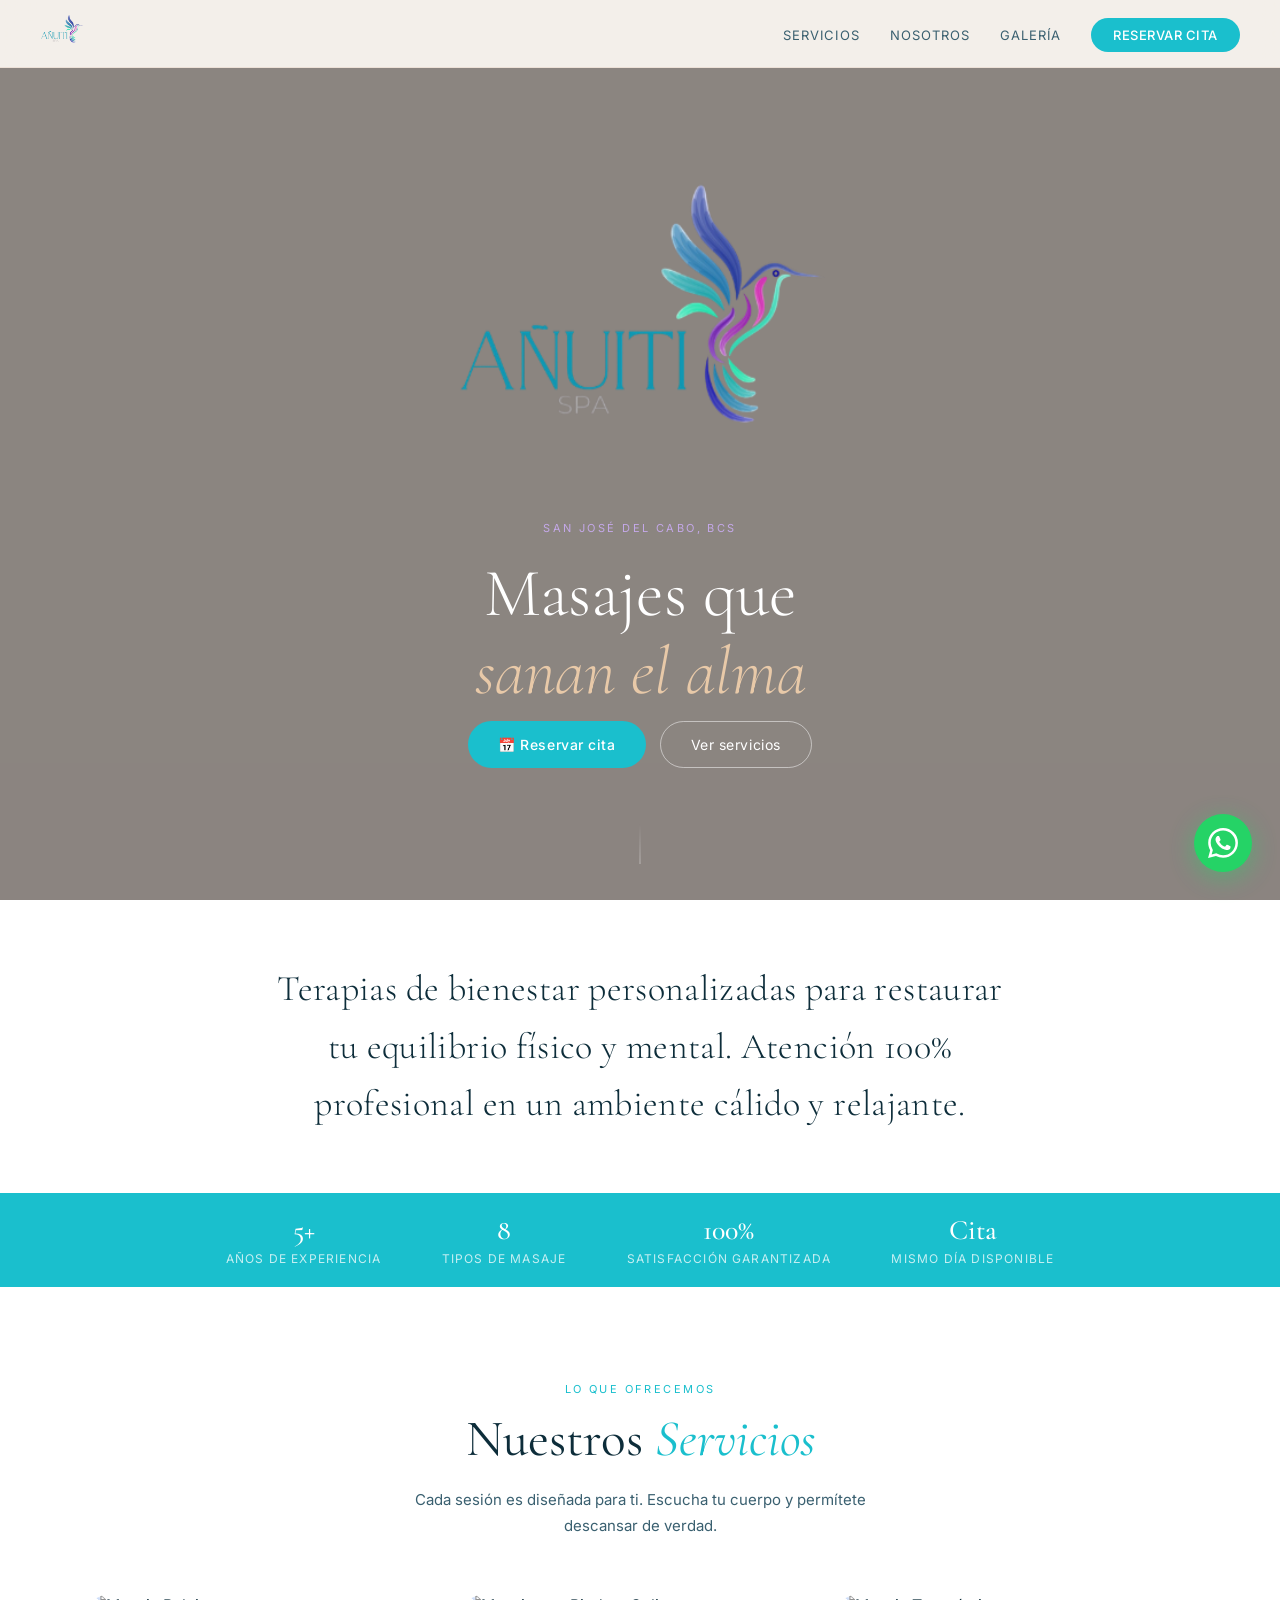
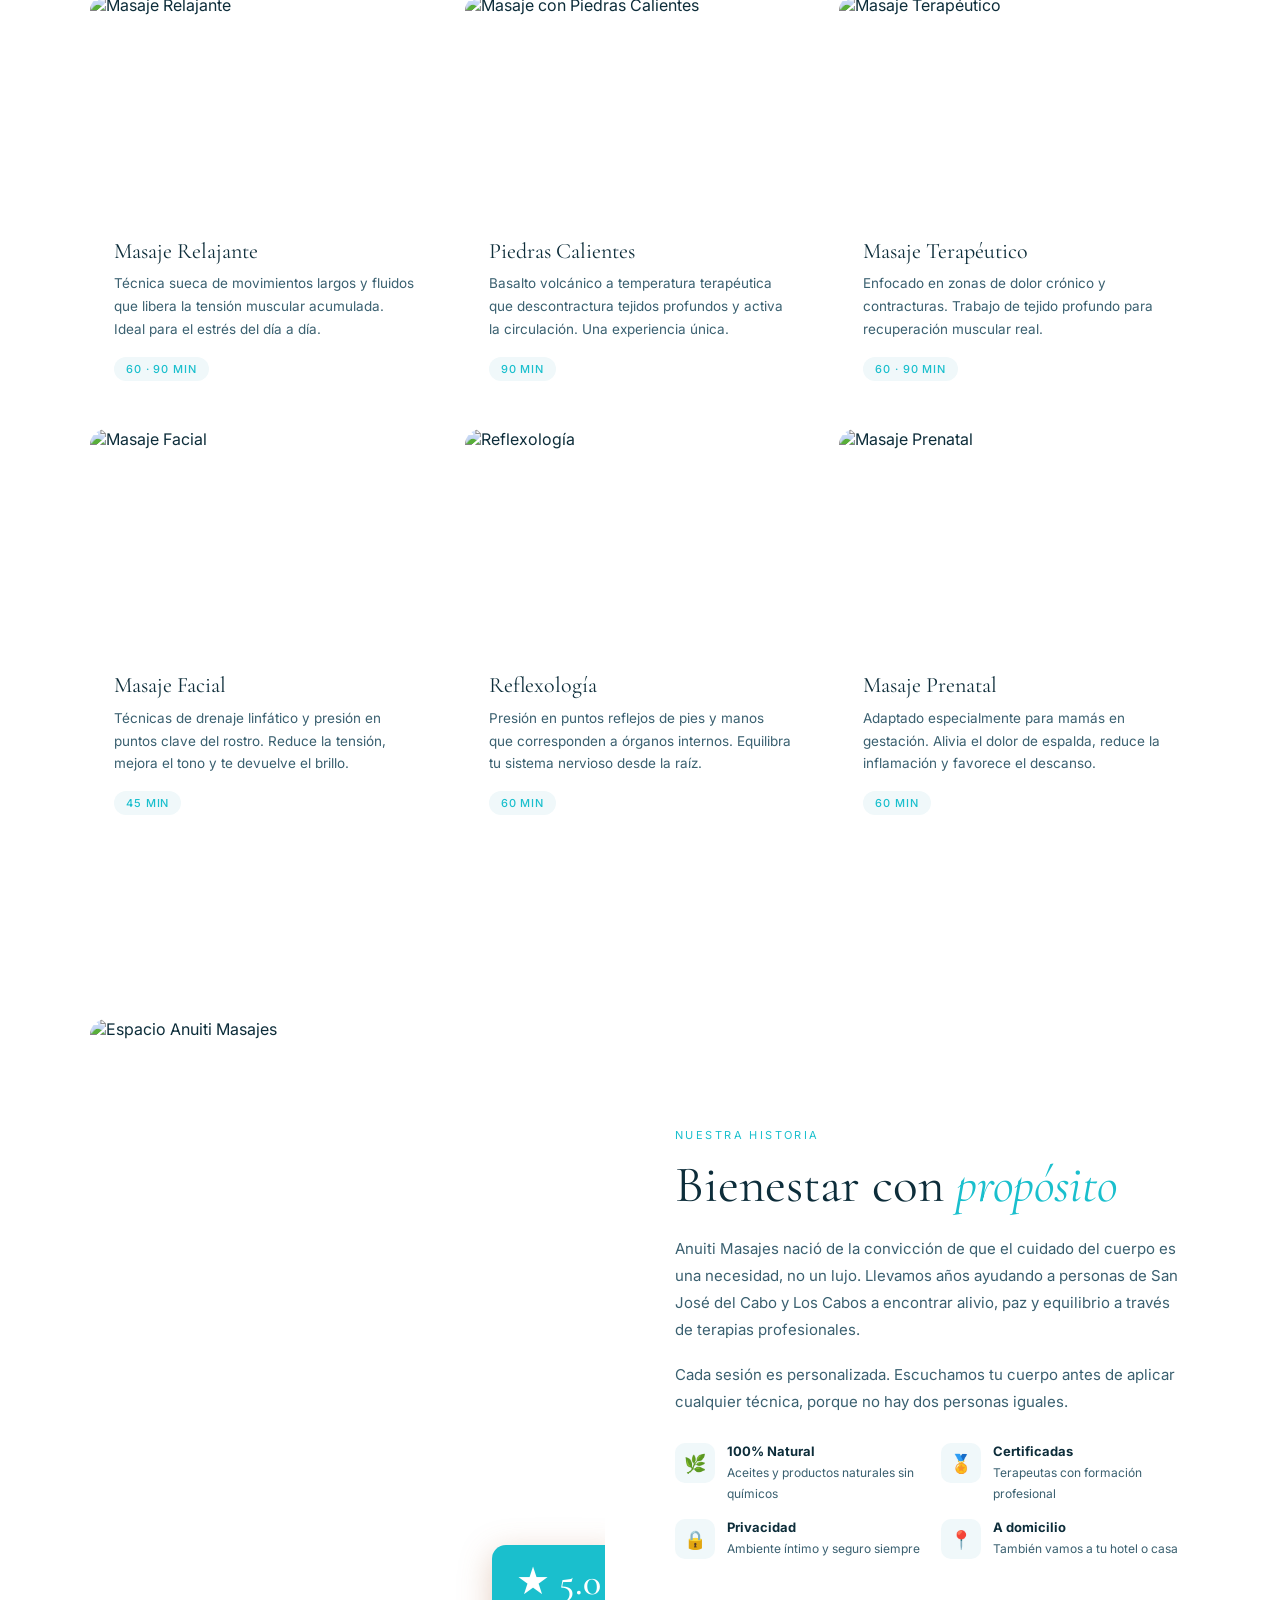
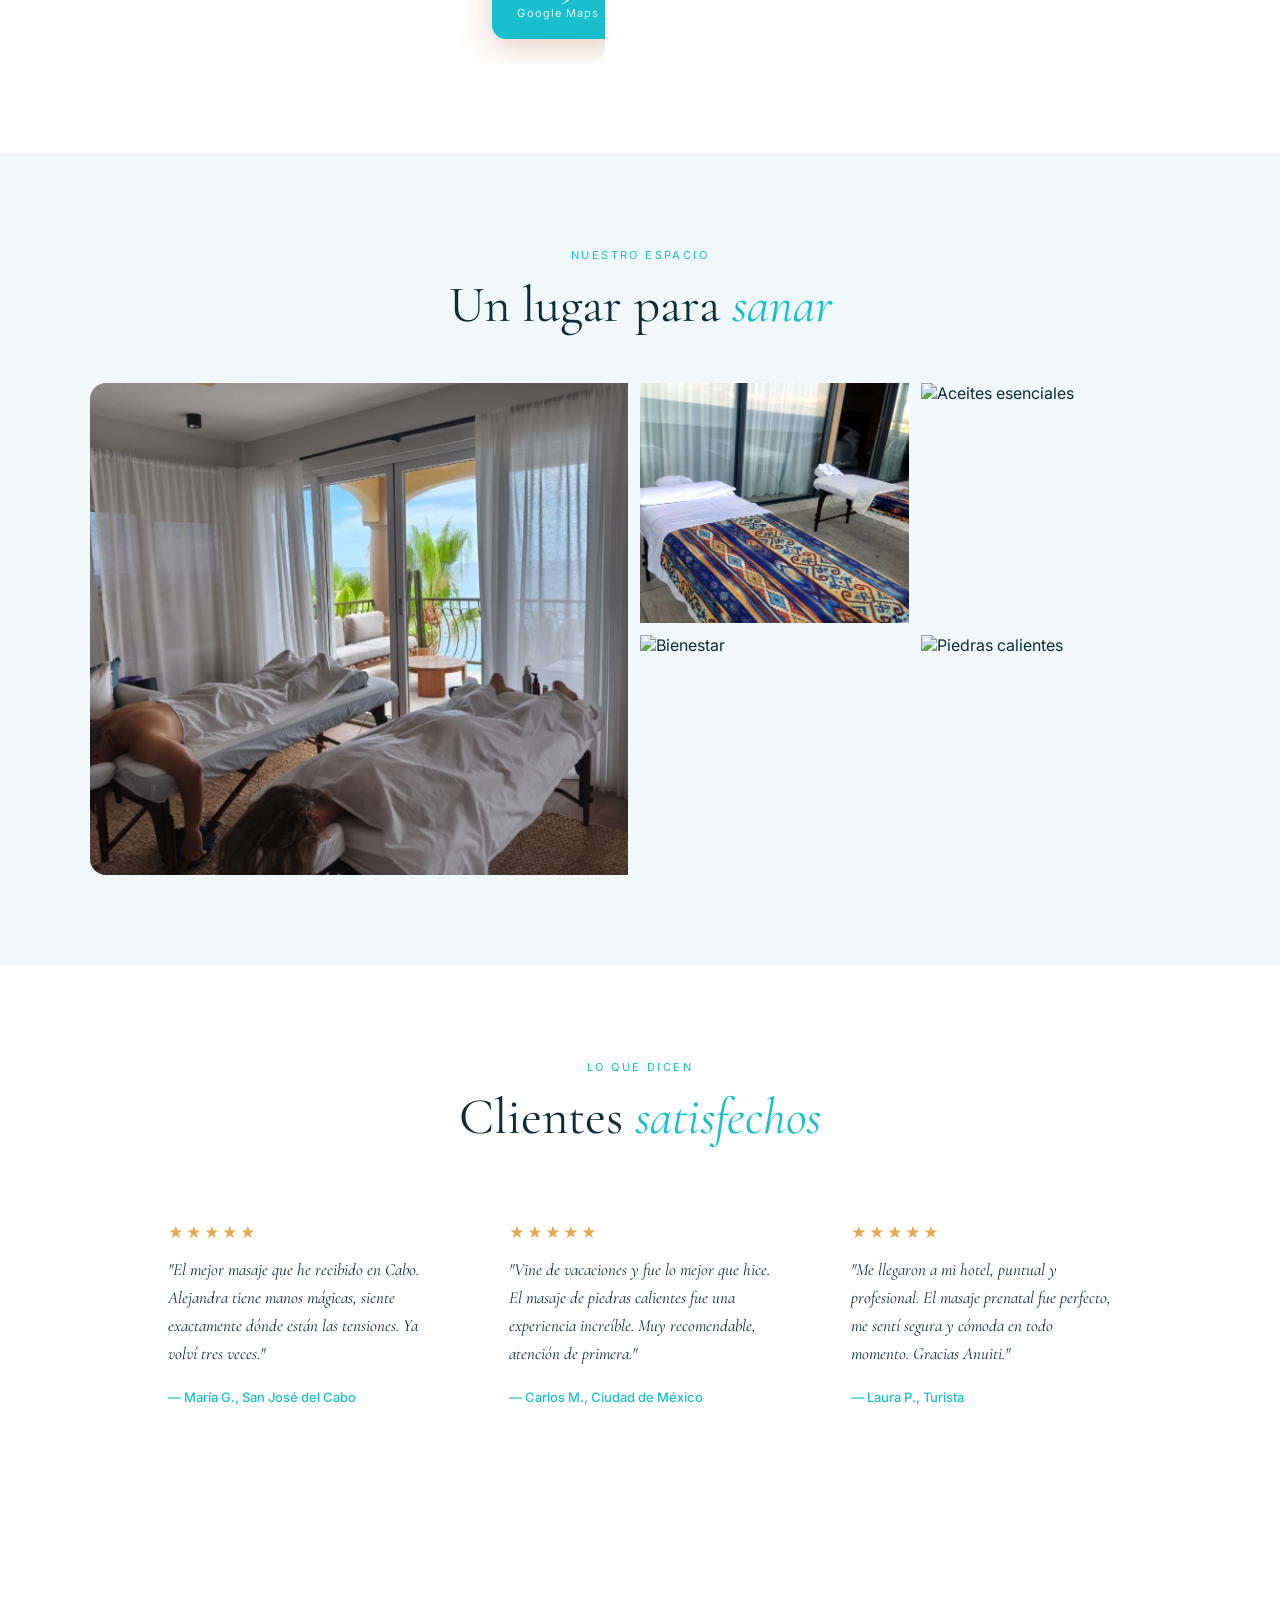
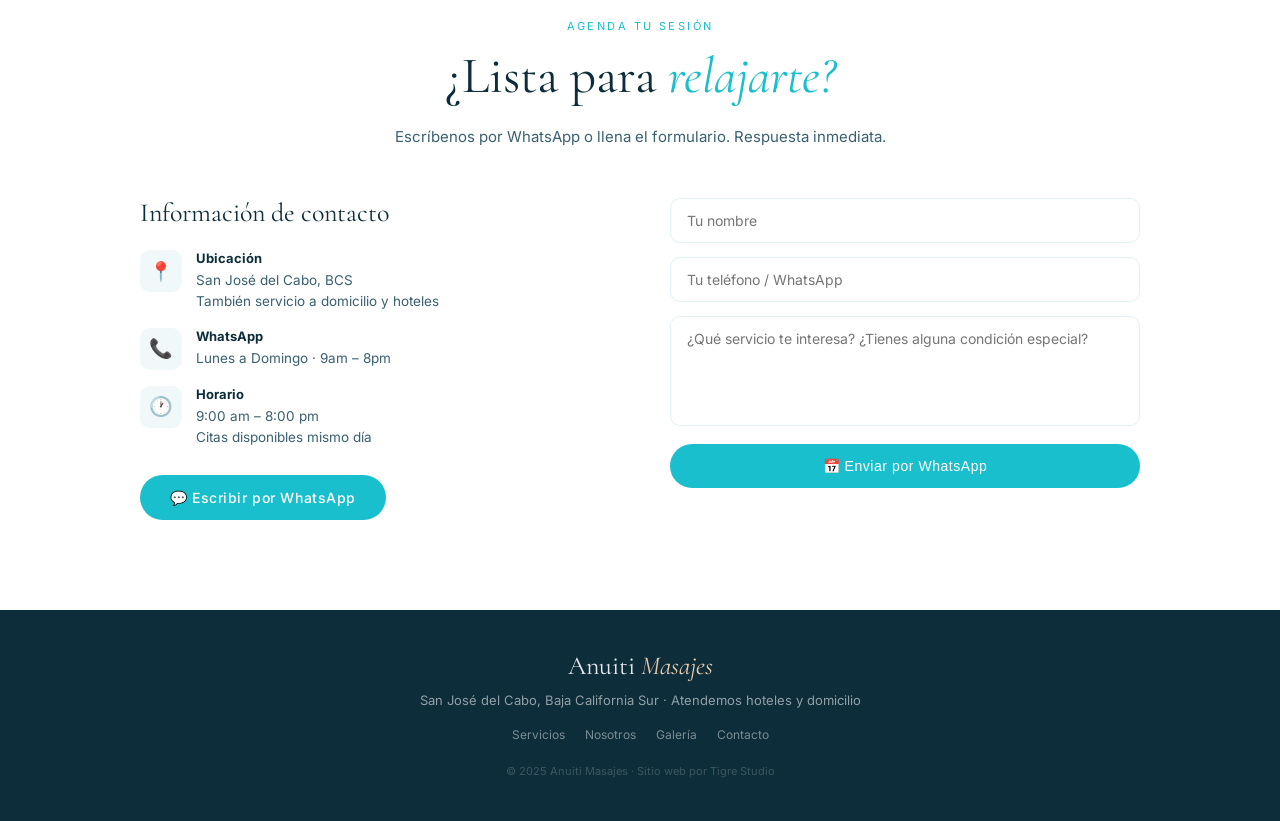
==== commit 82f41771: "fix: espacio logo reducido + quitar Descubrir sobre botones" ====
--- a/anuiti-masajes/index.html
+++ b/anuiti-masajes/index.html
@@ -127,7 +127,7 @@
   }
   .hero-logo {
     width: clamp(220px, 36vw, 380px);
-    margin-bottom: 16px;
+    margin-bottom: 4px;
     animation: heroLogoFade 2.8s ease-in-out forwards;
     opacity: 0;
   }
@@ -626,7 +626,6 @@
     </div>
   </div>
   <div class="hero-scroll">
-    <span>Descubrir</span>
     <div class="scroll-line"></div>
   </div>
 </section>
